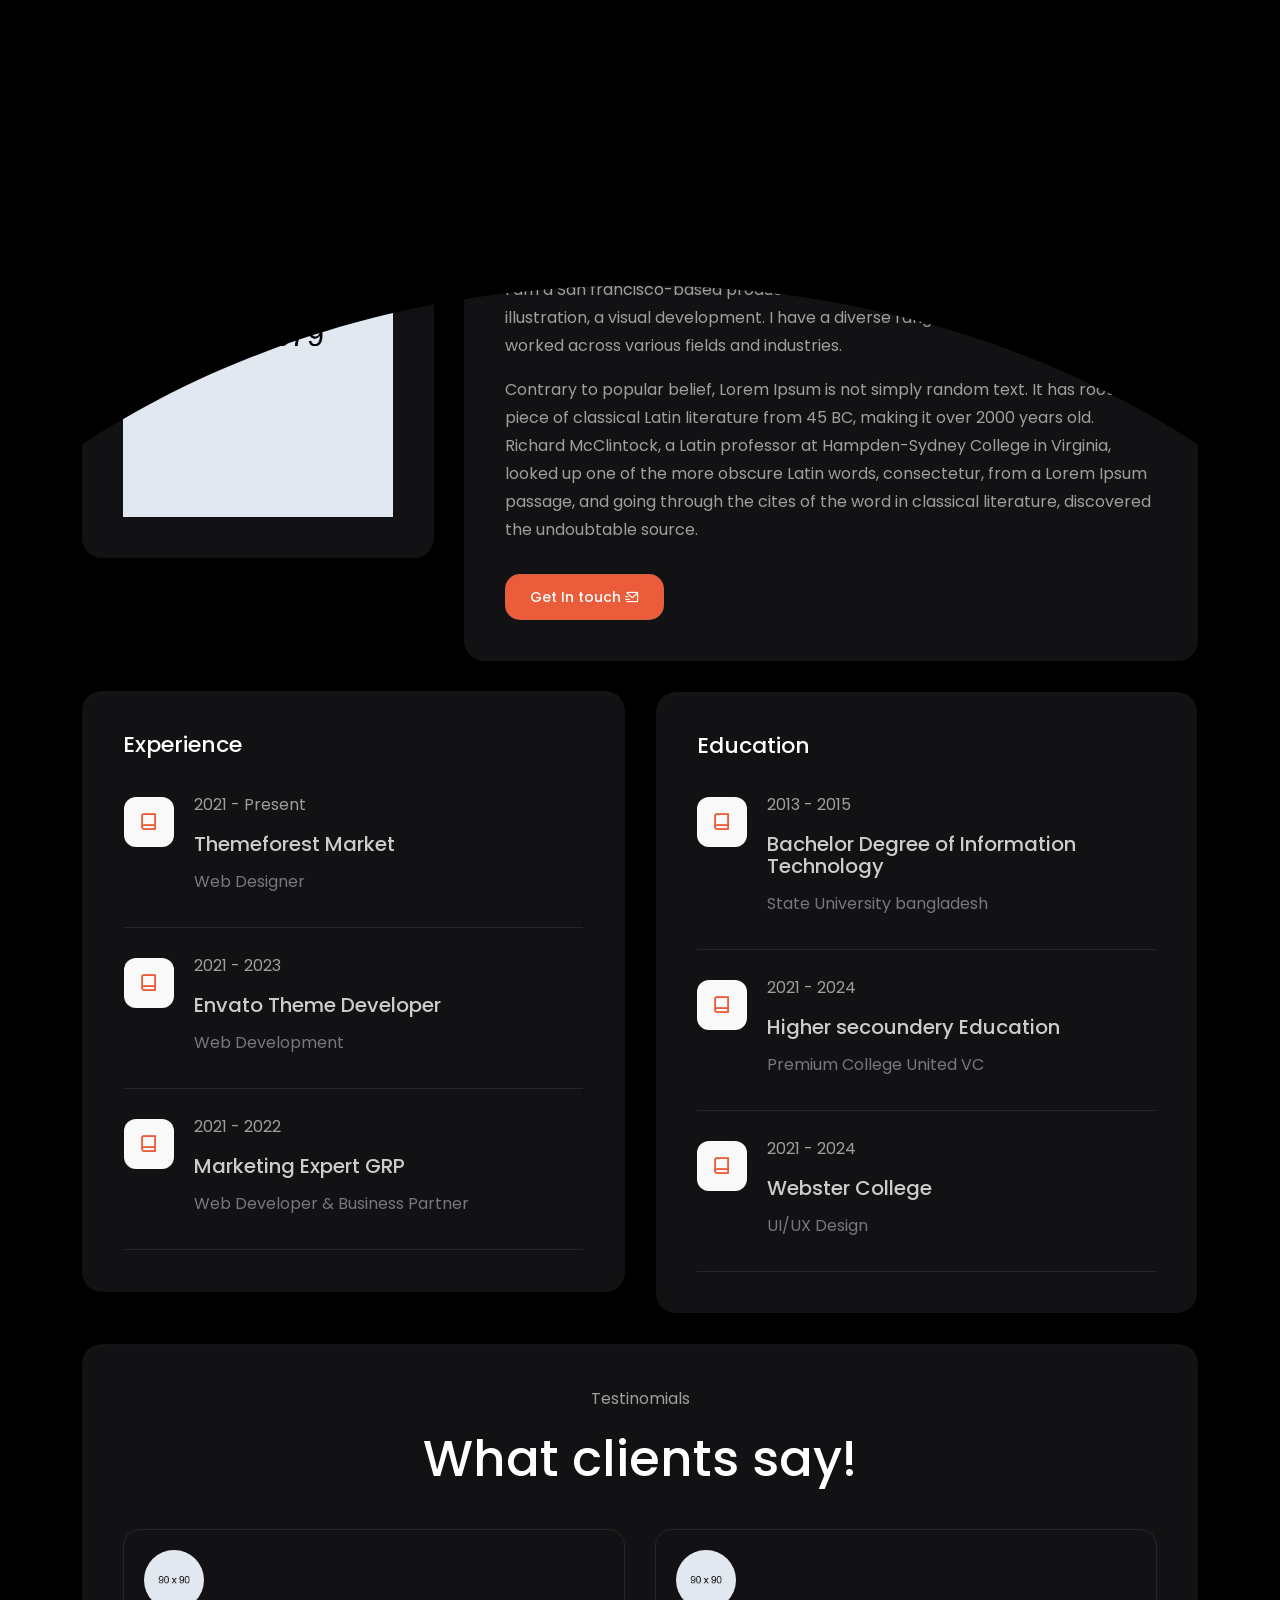
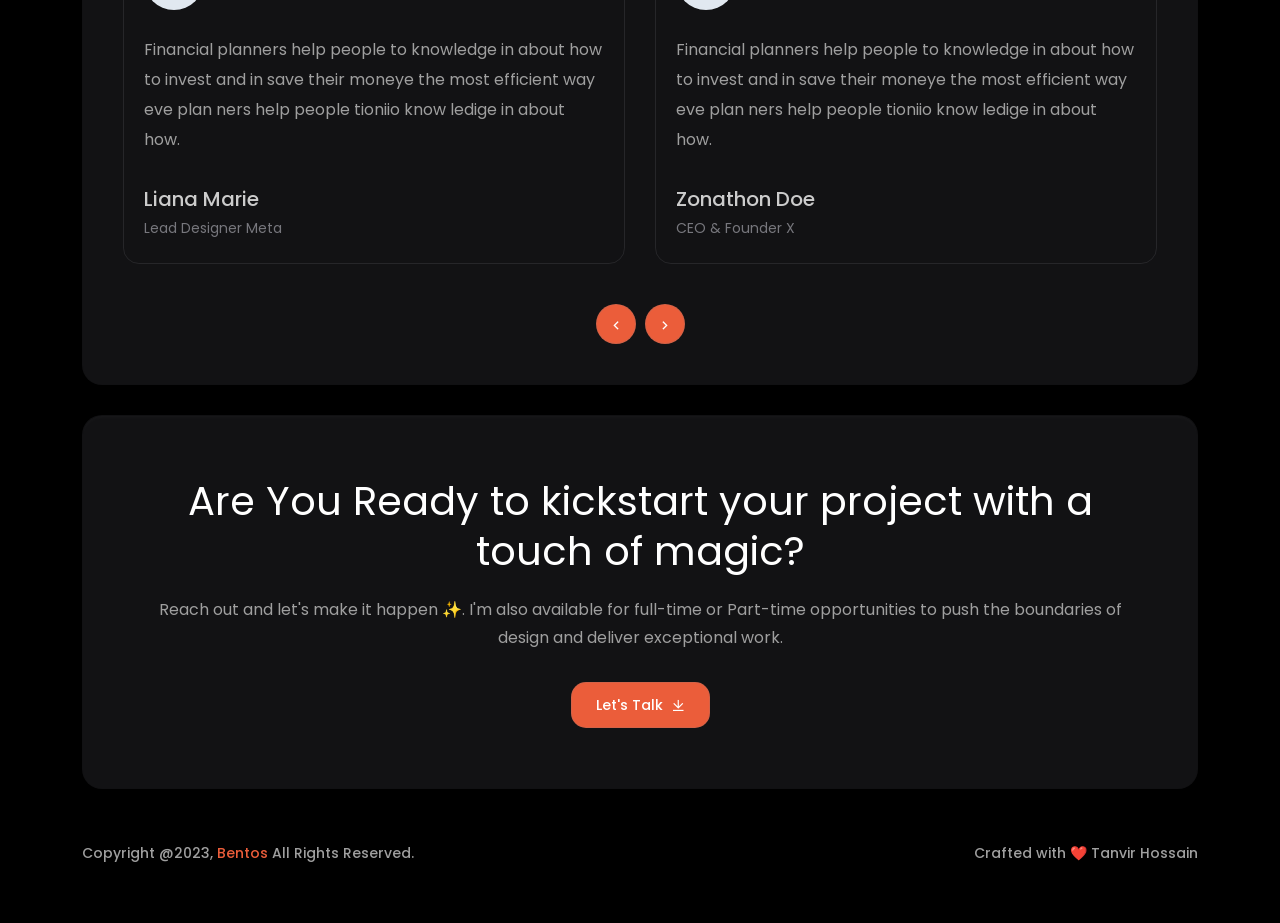
==== about.html @ c38b82a5 "update" ====
<!DOCTYPE html>
<html lang="en">

<head>
    <!-- META -->
    <meta charset="utf-8">
    <meta http-equiv="X-UA-Compatible" content="IE=edge">
    <meta name="viewport" content="width=device-width, initial-scale=1">
    <meta name="description" content="Bentos - Creative Portfolio Showcase Template">
    <meta name="keywords" content="personal, portfolio new, html, one page, bootstrap, new html template, design, creative, onepage, clean, modern">
    <meta name="author" content="Tanvir Hossain">
    <!-- PAGE TITLE -->
    <title>From Insight to Interface  Lokesh’s Portfolio</title>
    <!-- FAV ICON -->
    <link rel="apple-touch-icon" href="assets/images/favicon.png">
    <link rel="shortcut icon" type="image/png" href="assets/images/favicon.png">
    <!-- ALL GOOGLE FONTS -->
    <link rel="preconnect" href="https://fonts.googleapis.com">
    <link rel="preconnect" href="https://fonts.gstatic.com" crossorigin>
    <link href="https://fonts.googleapis.com/css2?family=Poppins:ital,wght@0,100;0,200;0,300;0,400;0,500;0,600;0,700;0,800;0,900;1,100;1,200;1,300;1,400;1,500;1,600;1,700;1,800;1,900&display=swap" rel="stylesheet">
    <!-- BOOTSTRAP CSS -->
    <link rel="stylesheet" href="assets/css/bootstrap.min.css" />
    <!-- FONT AWESOME CSS -->
    <link rel="stylesheet" href="assets/fonts/remixicon.css" />
    <!-- MAGNIFIC CSS -->
    <link rel="stylesheet" href="assets/css/magnific-popup.css">
    <!-- NICE SELECT CSS -->
    <link rel="stylesheet" href="assets/css/nice-select.min.css" />
    <!-- ANIMATE CSS -->
    <link rel="stylesheet" href="assets/css/animate.min.css" />
    <!-- SLICK CSS -->
    <link rel="stylesheet" href="assets/css/slick.min.css" />
    <!-- SPACING CSS -->
    <link rel="stylesheet" href="assets/css/spacing.css" />
    <!-- MAIN STYLE CSS -->
    <link rel="stylesheet" href="assets/css/style.css" />
    <!-- RESPONSIVE CSS -->
    <link rel="stylesheet" href="assets/css/responsive.css">
    <!-- HTML5 shim and Respond.js IE8 support of HTML5 elements and media queries -->
    <!-- WARNING: Respond.js doesn't work if you view the page via file:// -->
    <!--[if lt IE 9]>
      <script src="https://oss.maxcdn.com/html5shiv/3.7.2/html5shiv.min.js"></script>
      <script src="https://oss.maxcdn.com/respond/1.4.2/respond.min.js"></script>
    <![endif]-->
</head>

<body>
    <!-- START PRELOADER AREA-->
    <div class="preloader">
        <svg viewbox="0 0 1000 1000" preserveaspectratio="none">
            <path id="preloaderSvg" d="M0,1005S175,995,500,995s500,5,500,5V0H0Z"></path>
        </svg>
        <div class="preloader-heading">
            <div class="load-text">
                <span>L</span>
                <span>o</span>
                <span>a</span>
                <span>d</span>
                <span>i</span>
                <span>n</span>
                <span>g</span>
            </div>
        </div>
    </div>
    <!-- END PRELOADER AREA -->
    <!-- START MENU DESIGN AREA -->
    <header class="main-header">
        <div class="header-upper">
            <div class="container">
                <div class="header-inner d-flex align-items-center">
                    <!-- START LOGO DESIGN AREA -->
                    <div class="logo-outer">
                        <div class="logo">
                            <a href="index.html"><img src="assets/images/logo.png" alt="Logo" title="Logo" /></a>
                        </div>
                    </div>
                    <!-- / END LOGO DESIGN AREA -->
                    <!-- START NAV DESIGN AREA -->
                    <div class="nav-outer clearfix mx-auto">
                        <!-- Main Menu -->
                        <nav class="main-menu navbar-expand-lg">
                            <div class="navbar-header">
                                <div class="mobile-logo">
                                    <a href="index.html">
                                        <img src="assets/images/logo.png" alt="Logo" title="Logo" />
                                    </a>
                                </div>
                                <!-- Toggle Button -->
                                <button type="button" class="navbar-toggle" data-bs-toggle="collapse" data-bs-target=".navbar-collapse">
                                    <span class="icon-bar"></span>
                                    <span class="icon-bar"></span>
                                    <span class="icon-bar"></span>
                                </button>
                            </div>
                            <div class="navbar-collapse collapse">
                                <ul class="navigation onepage clearfix">
                                    <li><a class="nav-link-click" href="index.html">Home</a></li>
                                    <li><a class="nav-link-click" href="about.html">about</a></li>
                                    <li><a class="nav-link-click" href="service.html">services</a></li>
                                    <li><a class="nav-link-click" href="works.html">works</a></li>
                                    <li><a class="nav-link-click" href="contact.html">Contact</a></li>
                                </ul>
                            </div>
                        </nav>
                        <!-- / END NAV DESIGN AREA -->
                    </div>
                    <div class="menu-btns">
                        <a href="contact.html" class="theme-btn">Hire Me<i class="ri-shake-hands-line"></i></a>
                    </div>
                </div>
            </div>
        </div>
    </header>
    <!-- / END MENU DESIGN AREA -->
    <!-- START ABOUT DESIGN AREA -->
    <section id="about" class="about-single-area innerpage-single-area">
        <div class="container">
            <div class="row">
                <!-- START ABOUT IMAGE DESIGN AREA -->
                <div class="col-lg-4">
                    <div class="about-image-part wow fadeInUp delay-0-3s">
                        <img src="assets/images/about/profile.png" alt="About Me" />
                    </div>
                </div>
                <!-- / END ABOUT IMAGE DESIGN AREA -->
                <!-- START ABOUT TEXT DESIGN AREA -->
                <div class="col-lg-8">
                    <div class="about-content-part wow fadeInUp delay-0-2s">
                        <h2>
                            I’m Bentos Walker, a product designer.
                        </h2>
                        <p>I am a San francisco-based product designer with a focus on web design, illustration, a visual development. I have a diverse range of experience having worked across various fields and industries.</p>
                        <p>Contrary to popular belief, Lorem Ipsum is not simply random text. It has roots in a piece of classical Latin literature from 45 BC, making it over 2000 years old. Richard McClintock, a Latin professor at Hampden-Sydney College in Virginia, looked up one of the more obscure Latin words, consectetur, from a Lorem Ipsum passage, and going through the cites of the word in classical literature, discovered the undoubtable source.</p>
                        <div class="hero-btns">
                            <a href="contact.html" class="theme-btn">Get In touch<i class="ri-mail-send-line"></i></a>
                        </div>
                    </div>
                </div>
                <!-- / END ABOUT TEXT DESIGN AREA -->
            </div>
        </div>
    </section>
    <!-- / END ABOUT DESIGN AREA -->
    <!-- START RESUME EXPERIENCE DESIGN AREA -->
    <section id="resume" class="resume-area">
        <div class="container">
            <div class="resume-items">
                <div class="row">
                    <!-- START EXPERIENCE RESUME DESIGN AREA -->
                    <div class="col-xl-6 col-md-6">
                        <div class="single-resume">
                            <h2>Experience</h2>
                            <div class="experience-list">
                                <!-- START SINGLE RESUME DESIGN AREA -->
                                <div class="resume-item wow fadeInUp delay-0-3s">
                                    <div class="icon">
                                        <i class="ri-book-line"></i>
                                    </div>
                                    <div class="content">
                                        <span class="years">2021 - Present</span>
                                        <h4>Themeforest Market</h4>
                                        <span class="company"> Web Designer </span>
                                    </div>
                                </div>
                                <!-- / END SINGLE RESUME DESIGN AREA -->
                                <!-- START SINGLE RESUME DESIGN AREA -->
                                <div class="resume-item wow fadeInUp delay-0-3s">
                                    <div class="icon">
                                        <i class="ri-book-line"></i>
                                    </div>
                                    <div class="content">
                                        <span class="years">2021 - 2023</span>
                                        <h4>Envato Theme Developer</h4>
                                        <span class="company">Web Development</span>
                                    </div>
                                </div>
                                <!-- / END SINGLE RESUME DESIGN AREA -->
                                <!-- START SINGLE RESUME DESIGN AREA -->
                                <div class="resume-item wow fadeInUp delay-0-3s">
                                    <div class="icon">
                                        <i class="ri-book-line"></i>
                                    </div>
                                    <div class="content">
                                        <span class="years">2021 - 2022</span>
                                        <h4> Marketing Expert GRP</h4>
                                        <span class="company">Web Developer & Business Partner</span>
                                    </div>
                                </div>
                                <!-- / END SINGLE RESUME DESIGN AREA -->
                            </div>
                        </div>
                    </div>
                    <!-- // END EXPERIENCE RESUME DESIGN AREA -->
                    <!-- START EDUCATION RESUME DESIGN AREA -->
                    <div class="col-xl-6 col-md-6">
                        <div class="experience-list">
                            <div class="single-resume">
                                <h2>Education</h2>
                                <!-- START SINGLE RESUME DESIGN AREA -->
                                <div class="resume-item wow fadeInUp delay-0-3s">
                                    <div class="icon">
                                        <i class="ri-book-line"></i>
                                    </div>
                                    <div class="content">
                                        <span class="years">2013 - 2015</span>
                                        <h4>Bachelor Degree of Information Technology</h4>
                                        <span class="company">State University bangladesh
                                        </span>
                                    </div>
                                </div>
                                <!-- / END SINGLE RESUME DESIGN AREA -->
                                <!-- START SINGLE RESUME DESIGN AREA -->
                                <div class="resume-item wow fadeInUp delay-0-3s">
                                    <div class="icon">
                                        <i class="ri-book-line"></i>
                                    </div>
                                    <div class="content">
                                        <span class="years">2021 - 2024</span>
                                        <h4>Higher secoundery Education </h4>
                                        <span class="company">Premium College United VC</span>
                                    </div>
                                </div>
                                <!-- / END SINGLE RESUME DESIGN AREA -->
                                <!-- START SINGLE RESUME DESIGN AREA -->
                                <div class="resume-item wow fadeInUp delay-0-3s">
                                    <div class="icon">
                                        <i class="ri-book-line"></i>
                                    </div>
                                    <div class="content">
                                        <span class="years">2021 - 2024</span>
                                        <h4>Webster College</h4>
                                        <span class="company"> UI/UX Design </span>
                                    </div>
                                </div>
                                <!-- / END SINGLE RESUME DESIGN AREA -->
                            </div>
                        </div>
                    </div>
                    <!-- // END EDUCATION RESUME DESIGN AREA -->
                </div>
            </div>
        </div>
    </section>
    <!-- / END RESUME EXPERIENCE DESIGN AREA -->
    <!-- START TESTIMONIALS DESIGN AREA -->
    <section class="testimonials-area">
        <div class="container">
            <div class="container-inner">
                <div class="row">
                    <div class="col-xl-12 col-lg-12">
                        <div class="section-title text-center wow fadeInUp delay-0-2s">
                            <p>Testinomials</p>
                            <h2>What clients say!</h2>
                        </div>
                    </div>
                </div>
                <div class="row">
                    <div class="col-lg-12">
                        <div class="testimonials-wrap">
                            <!-- START SINGLE TESTIMONIALS DESIGN AREA -->
                            <div class="testimonial-item wow fadeInUp delay-0-3s">
                                <div class="author">
                                    <img src="assets/images/testimonials/author1.jpg" alt="Author" />
                                </div>
                                <div class="text">
                                    Financial planners help people to knowledge in about how to
                                    invest and in save their moneye the most efficient way eve plan
                                    ners help people tioniio know ledige in about how.
                                </div>
                                <div class="testi-des">
                                    <h5>Zonathon Doe</h5>
                                    <span>CEO & Founder X</span>
                                </div>
                            </div>
                            <!-- / END SINGLE TESTIMONIALS DESIGN AREA -->
                            <!-- START SINGLE TESTIMONIALS DESIGN AREA -->
                            <div class="testimonial-item wow fadeInUp delay-0-4s">
                                <div class="author">
                                    <img src="assets/images/testimonials/author2.jpg" alt="Author" />
                                </div>
                                <div class="text">
                                    Financial planners help people to knowledge in about how to
                                    invest and in save their moneye the most efficient way eve plan
                                    ners help people tioniio know ledige in about how.
                                </div>
                                <div class="testi-des">
                                    <h5>Liana Marie</h5>
                                    <span>Lead Designer Meta</span>
                                </div>
                            </div>
                            <!-- / END SINGLE TESTIMONIALS DESIGN AREA -->
                            <!-- START SINGLE TESTIMONIALS DESIGN AREA -->
                            <div class="testimonial-item wow fadeInUp delay-0-2s">
                                <div class="author">
                                    <img src="assets/images/testimonials/author1.jpg" alt="Author" />
                                </div>
                                <div class="text">
                                    Financial planners help people to knowledge in about how to
                                    invest and in save their moneye the most efficient way eve plan
                                    ners help people tioniio know ledige in about how.
                                </div>
                                <div class="testi-des">
                                    <h5>Zonathon Doe</h5>
                                    <span>CEO & Founder X</span>
                                </div>
                            </div>
                            <!-- / END SINGLE TESTIMONIALS DESIGN AREA -->
                            <!-- START SINGLE TESTIMONIALS DESIGN AREA -->
                            <div class="testimonial-item wow fadeInUp delay-0-4s">
                                <div class="author">
                                    <img src="assets/images/testimonials/author2.jpg" alt="Author" />
                                </div>
                                <div class="text">
                                    Financial planners help people to knowledge in about how to
                                    invest and in save their moneye the most efficient way eve plan
                                    ners help people tioniio know ledige in about how.
                                </div>
                                <div class="testi-des">
                                    <h5>Liana Marie</h5>
                                    <span>Lead Designer Meta</span>
                                </div>
                            </div>
                            <!-- / END SINGLE TESTIMONIALS DESIGN AREA -->
                        </div>
                        <div class="slider-arrows wow fadeInUp delay-0-6s text-center pt-40">
                            <button class="testimonial-prev">
                                <i class="ri-arrow-left-s-line"></i>
                            </button>
                            <button class="testimonial-next">
                                <i class="ri-arrow-right-s-line"></i>
                            </button>
                        </div>
                    </div>
                </div>
            </div>
        </div>
    </section>
    <!-- / END TESTIMONIALS DESIGN AREA -->
    <!-- START CALL TO ACTION DESIGN AREA -->
    <section  class="call-to-action-area">
        <div class="container">
            <div class="row">
                <!-- START ABOUT TEXT DESIGN AREA -->
                <div class="col-lg-12">
                    <div class="about-content-part call-to-action-part wow fadeInUp delay-0-2s text-center">
                        <h2>Are You Ready to kickstart your project with a touch of magic?</h2>
                        <p>Reach out and let's make it happen ✨. I'm also available for full-time or Part-time opportunities to push the boundaries of design and deliver exceptional work.</p>
                        <div class="hero-btns">
                            <a href="contact.html" class="theme-btn">Let's Talk <i class="ri-download-line"></i></a>
                        </div>
                    </div>
                </div>
                <!-- / END ABOUT TEXT DESIGN AREA -->
            </div>
        </div>
    </section>
    <!--  // END CALL TO ACTION DESIGN AREA -->
    <!-- START FOOTER DESIGN AREA -->
    <footer class="main-footer">
        <div class="footer-bottom pt-50 pb-40">
            <div class="container">
                <div class="row">
                    <div class="col-lg-6">
                        <div class="copyright-text">
                            <p>
                                Copyright @2023, <a href="index.html">Bentos</a> All
                                Rights Reserved.
                            </p>
                        </div>
                    </div>
                    <div class="col-lg-6">
                        <div class="copyright-text extra-copyright">
                            <p>
                                Crafted with ❤️ Tanvir Hossain
                            </p>
                        </div>
                    </div>
                </div>
            </div>
        </div>
    </footer>
    <!-- / END FOOTER DESIGN AREA -->
    <!-- START SCROOL UP DESIGN AREA -->
    <div class="progress-wrap cursor-pointer">
        <i class="ri-arrow-up-double-line"></i>
        <svg class="progress-circle svg-content" width="100%" height="100%" viewBox="-1 -1 102 102">
            <path d="M50,1 a49,49 0 0,1 0,98 a49,49 0 0,1 0,-98" />
        </svg>
    </div>
    <!-- / END SCROOL UP DESIGN AREA -->
    <!-- JQUERY JS -->
    <script src="assets/js/jquery-3.6.0.min.js"></script>
    <!-- BOOTSTRAP JS-->
    <script src="assets/js/bootstrap.min.js"></script>
    <!-- APPEAR JS -->
    <script src="assets/js/appear.min.js"></script>
    <!-- GSAP JS -->
    <script src="assets/js/gsap.min.js"></script>
    <!-- MAGNIFICANT JS -->
    <script src="assets/js/jquery.magnific-popup.min.js"></script>
    <!-- SLICK JS-->
    <script src="assets/js/slick.min.js"></script>
    <!-- NICE SELECT JS-->
    <script src="assets/js/jquery.nice-select.min.js"></script>
    <!-- IMAGE LOADER JS-->
    <script src="assets/js/imagesloaded.pkgd.min.js"></script>
    <!-- ISOTOPE JS-->
    <script src="assets/js/isotope.pkgd.min.js"></script>
    <!--  WOW ANIMATION JS-->
    <script src="assets/js/wow.min.js"></script>
    <!-- SCRIPT JS-->
    <script src="assets/js/script.js"></script>
</body>

</html>
---- assets/css/spacing.css ----
/*
* ----------------------------------------------------------------------------------------
Author       : Hridoy
Template Name: Liam - Creative Portfolio Showcase Template
Version      : 1.0                                          
* ----------------------------------------------------------------------------------------
*/
/*
* ----------------------------------------------------------------------------------------
*PADDING MARGIN
* ----------------------------------------------------------------------------------------
*/
.p-5 {
    padding: 5px !important;
}

.p-10 {
    padding: 10px;
}

.p-15 {
    padding: 15px;
}

.p-20 {
    padding: 20px;
}

.p-25 {
    padding: 25px;
}

.p-30 {
    padding: 30px;
}

.p-35 {
    padding: 35px;
}

.p-40 {
    padding: 40px;
}

.p-45 {
    padding: 45px;
}

.p-50 {
    padding: 50px;
}

.p-55 {
    padding: 55px;
}

.p-60 {
    padding: 60px;
}

.p-65 {
    padding: 65px;
}

.p-70 {
    padding: 70px;
}

.p-75 {
    padding: 75px;
}

.p-80 {
    padding: 80px;
}

.p-85 {
    padding: 85px;
}

.p-90 {
    padding: 90px;
}

.p-95 {
    padding: 95px;
}

.p-100 {
    padding: 100px;
}

.p-105 {
    padding: 105px;
}

.p-110 {
    padding: 110px;
}

.p-115 {
    padding: 115px;
}

.p-120 {
    padding: 120px;
}

.p-125 {
    padding: 125px;
}

.p-130 {
    padding: 130px;
}

.p-135 {
    padding: 135px;
}

.p-140 {
    padding: 140px;
}

.p-145 {
    padding: 145px;
}

.p-150 {
    padding: 150px;
}

.p-155 {
    padding: 155px;
}

.p-160 {
    padding: 160px;
}

.p-165 {
    padding: 165px;
}

.p-170 {
    padding: 170px;
}

.p-175 {
    padding: 175px;
}

.p-180 {
    padding: 180px;
}

.p-185 {
    padding: 185px;
}

.p-190 {
    padding: 190px;
}

.p-195 {
    padding: 195px;
}

.p-200 {
    padding: 200px;
}

.p-205 {
    padding: 205px;
}

.p-210 {
    padding: 210px;
}

.p-215 {
    padding: 215px;
}

.p-220 {
    padding: 220px;
}

.p-225 {
    padding: 225px;
}

.p-230 {
    padding: 230px;
}

.p-235 {
    padding: 235px;
}

.p-240 {
    padding: 240px;
}

.p-245 {
    padding: 245px;
}

.p-250 {
    padding: 250px;
}

/* Padding Top */
.pt-5,
.py-5 {
    padding-top: 5px !important;
}

.pt-10,
.py-10 {
    padding-top: 10px;
}

.pt-15,
.py-15 {
    padding-top: 15px;
}

.pt-20,
.py-20 {
    padding-top: 20px;
}

.pt-25,
.py-25 {
    padding-top: 25px;
}

.pt-30,
.py-30 {
    padding-top: 30px;
}

.pt-35,
.py-35 {
    padding-top: 35px;
}

.pt-40,
.py-40 {
    padding-top: 40px;
}

.pt-45,
.py-45 {
    padding-top: 45px;
}

.pt-50,
.py-50 {
    padding-top: 50px;
}

.pt-55,
.py-55 {
    padding-top: 55px;
}

.pt-60,
.py-60 {
    padding-top: 60px;
}

.pt-65,
.py-65 {
    padding-top: 65px;
}

.pt-70,
.py-70 {
    padding-top: 70px;
}

.pt-75,
.py-75 {
    padding-top: 75px;
}

.pt-80,
.py-80 {
    padding-top: 80px;
}

.pt-85,
.py-85 {
    padding-top: 85px;
}

.pt-90,
.py-90 {
    padding-top: 90px;
}

.pt-95,
.py-95 {
    padding-top: 95px;
}

.pt-100,
.py-100 {
    padding-top: 100px;
}

.pt-105,
.py-105 {
    padding-top: 105px;
}

.pt-110,
.py-110 {
    padding-top: 110px;
}

.pt-115,
.py-115 {
    padding-top: 115px;
}

.pt-120,
.py-120 {
    padding-top: 120px;
}

.pt-125,
.py-125 {
    padding-top: 125px;
}

.pt-130,
.py-130 {
    padding-top: 130px;
}

.pt-135,
.py-135 {
    padding-top: 135px;
}

.pt-140,
.py-140 {
    padding-top: 140px;
}

.pt-145,
.py-145 {
    padding-top: 145px;
}

.pt-150,
.py-150 {
    padding-top: 150px;
}

.pt-155,
.py-155 {
    padding-top: 155px;
}

.pt-160,
.py-160 {
    padding-top: 160px;
}

.pt-165,
.py-165 {
    padding-top: 165px;
}

.pt-170,
.py-170 {
    padding-top: 170px;
}

.pt-175,
.py-175 {
    padding-top: 175px;
}

.pt-180,
.py-180 {
    padding-top: 180px;
}

.pt-185,
.py-185 {
    padding-top: 185px;
}

.pt-190,
.py-190 {
    padding-top: 190px;
}

.pt-195,
.py-195 {
    padding-top: 195px;
}

.pt-200,
.py-200 {
    padding-top: 200px;
}

.pt-205,
.py-205 {
    padding-top: 205px;
}

.pt-210,
.py-210 {
    padding-top: 210px;
}

.pt-215,
.py-215 {
    padding-top: 215px;
}

.pt-220,
.py-220 {
    padding-top: 220px;
}

.pt-225,
.py-225 {
    padding-top: 225px;
}

.pt-230,
.py-230 {
    padding-top: 230px;
}

.pt-235,
.py-235 {
    padding-top: 235px;
}

.pt-240,
.py-240 {
    padding-top: 240px;
}

.pt-245,
.py-245 {
    padding-top: 245px;
}

.pt-250,
.py-250 {
    padding-top: 250px;
}

/* Padding Bottom */
.pb-5,
.py-5 {
    padding-bottom: 5px !important;
}

.pb-10,
.py-10 {
    padding-bottom: 10px;
}

.pb-15,
.py-15 {
    padding-bottom: 15px;
}

.pb-20,
.py-20 {
    padding-bottom: 20px;
}

.pb-25,
.py-25 {
    padding-bottom: 25px;
}

.pb-30,
.py-30 {
    padding-bottom: 30px;
}

.pb-35,
.py-35 {
    padding-bottom: 35px;
}

.pb-40,
.py-40 {
    padding-bottom: 40px;
}

.pb-45,
.py-45 {
    padding-bottom: 45px;
}

.pb-50,
.py-50 {
    padding-bottom: 50px;
}

.pb-55,
.py-55 {
    padding-bottom: 55px;
}

.pb-60,
.py-60 {
    padding-bottom: 60px;
}

.pb-65,
.py-65 {
    padding-bottom: 65px;
}

.pb-70,
.py-70 {
    padding-bottom: 70px;
}

.pb-75,
.py-75 {
    padding-bottom: 75px;
}

.pb-80,
.py-80 {
    padding-bottom: 80px;
}

.pb-85,
.py-85 {
    padding-bottom: 85px;
}

.pb-90,
.py-90 {
    padding-bottom: 90px;
}

.pb-95,
.py-95 {
    padding-bottom: 95px;
}

.pb-100,
.py-100 {
    padding-bottom: 100px;
}

.pb-105,
.py-105 {
    padding-bottom: 105px;
}

.pb-110,
.py-110 {
    padding-bottom: 110px;
}

.pb-115,
.py-115 {
    padding-bottom: 115px;
}

.pb-120,
.py-120 {
    padding-bottom: 120px;
}

.pb-125,
.py-125 {
    padding-bottom: 125px;
}

.pb-130,
.py-130 {
    padding-bottom: 130px;
}

.pb-135,
.py-135 {
    padding-bottom: 135px;
}

.pb-140,
.py-140 {
    padding-bottom: 140px;
}

.pb-145,
.py-145 {
    padding-bottom: 145px;
}

.pb-150,
.py-150 {
    padding-bottom: 150px;
}

.pb-155,
.py-155 {
    padding-bottom: 155px;
}

.pb-160,
.py-160 {
    padding-bottom: 160px;
}

.pb-165,
.py-165 {
    padding-bottom: 165px;
}

.pb-170,
.py-170 {
    padding-bottom: 170px;
}

.pb-175,
.py-175 {
    padding-bottom: 175px;
}

.pb-180,
.py-180 {
    padding-bottom: 180px;
}

.pb-185,
.py-185 {
    padding-bottom: 185px;
}

.pb-190,
.py-190 {
    padding-bottom: 190px;
}

.pb-195,
.py-195 {
    padding-bottom: 195px;
}

.pb-200,
.py-200 {
    padding-bottom: 200px;
}

.pb-205,
.py-205 {
    padding-bottom: 205px;
}

.pb-210,
.py-210 {
    padding-bottom: 210px;
}

.pb-215,
.py-215 {
    padding-bottom: 215px;
}

.pb-220,
.py-220 {
    padding-bottom: 220px;
}

.pb-225,
.py-225 {
    padding-bottom: 225px;
}

.pb-230,
.py-230 {
    padding-bottom: 230px;
}

.pb-235,
.py-235 {
    padding-bottom: 235px;
}

.pb-240,
.py-240 {
    padding-bottom: 240px;
}

.pb-245,
.py-245 {
    padding-bottom: 245px;
}

.pb-250,
.py-250 {
    padding-bottom: 250px;
}

/* Margin Around */
.m-5 {
    margin: 5px !important;
}

.m-10 {
    margin: 10px;
}

.m-15 {
    margin: 15px;
}

.m-20 {
    margin: 20px;
}

.m-25 {
    margin: 25px;
}

.m-30 {
    margin: 30px;
}

.m-35 {
    margin: 35px;
}

.m-40 {
    margin: 40px;
}

.m-45 {
    margin: 45px;
}

.m-50 {
    margin: 50px;
}

.m-55 {
    margin: 55px;
}

.m-60 {
    margin: 60px;
}

.m-65 {
    margin: 65px;
}

.m-70 {
    margin: 70px;
}

.m-75 {
    margin: 75px;
}

.m-80 {
    margin: 80px;
}

.m-85 {
    margin: 85px;
}

.m-90 {
    margin: 90px;
}

.m-95 {
    margin: 95px;
}

.m-100 {
    margin: 100px;
}

.m-105 {
    margin: 105px;
}

.m-110 {
    margin: 110px;
}

.m-115 {
    margin: 115px;
}

.m-120 {
    margin: 120px;
}

.m-125 {
    margin: 125px;
}

.m-130 {
    margin: 130px;
}

.m-135 {
    margin: 135px;
}

.m-140 {
    margin: 140px;
}

.m-145 {
    margin: 145px;
}

.m-150 {
    margin: 150px;
}

.m-155 {
    margin: 155px;
}

.m-160 {
    margin: 160px;
}

.m-165 {
    margin: 165px;
}

.m-170 {
    margin: 170px;
}

.m-175 {
    margin: 175px;
}

.m-180 {
    margin: 180px;
}

.m-185 {
    margin: 185px;
}

.m-190 {
    margin: 190px;
}

.m-195 {
    margin: 195px;
}

.m-200 {
    margin: 200px;
}

.m-205 {
    margin: 205px;
}

.m-210 {
    margin: 210px;
}

.m-215 {
    margin: 215px;
}

.m-220 {
    margin: 220px;
}

.m-225 {
    margin: 225px;
}

.m-230 {
    margin: 230px;
}

.m-235 {
    margin: 235px;
}

.m-240 {
    margin: 240px;
}

.m-245 {
    margin: 245px;
}

.m-250 {
    margin: 250px;
}

/* Margin Top */
.mt-5,
.my-5 {
    margin-top: 5px !important;
}

.mt-10,
.my-10 {
    margin-top: 10px;
}

.mt-15,
.my-15 {
    margin-top: 15px;
}

.mt-20,
.my-20 {
    margin-top: 20px;
}

.mt-25,
.my-25 {
    margin-top: 25px;
}

.mt-30,
.my-30 {
    margin-top: 30px;
}

.mt-35,
.my-35 {
    margin-top: 35px;
}

.mt-40,
.my-40 {
    margin-top: 40px;
}

.mt-45,
.my-45 {
    margin-top: 45px;
}

.mt-50,
.my-50 {
    margin-top: 50px;
}

.mt-55,
.my-55 {
    margin-top: 55px;
}

.mt-60,
.my-60 {
    margin-top: 60px;
}

.mt-65,
.my-65 {
    margin-top: 65px;
}

.mt-70,
.my-70 {
    margin-top: 70px;
}

.mt-75,
.my-75 {
    margin-top: 75px;
}

.mt-80,
.my-80 {
    margin-top: 80px;
}

.mt-85,
.my-85 {
    margin-top: 85px;
}

.mt-90,
.my-90 {
    margin-top: 90px;
}

.mt-95,
.my-95 {
    margin-top: 95px;
}

.mt-100,
.my-100 {
    margin-top: 100px;
}

.mt-105,
.my-105 {
    margin-top: 105px;
}

.mt-110,
.my-110 {
    margin-top: 110px;
}

.mt-115,
.my-115 {
    margin-top: 115px;
}

.mt-120,
.my-120 {
    margin-top: 120px;
}

.mt-125,
.my-125 {
    margin-top: 125px;
}

.mt-130,
.my-130 {
    margin-top: 130px;
}

.mt-135,
.my-135 {
    margin-top: 135px;
}

.mt-140,
.my-140 {
    margin-top: 140px;
}

.mt-145,
.my-145 {
    margin-top: 145px;
}

.mt-150,
.my-150 {
    margin-top: 150px;
}

.mt-155,
.my-155 {
    margin-top: 155px;
}

.mt-160,
.my-160 {
    margin-top: 160px;
}

.mt-165,
.my-165 {
    margin-top: 165px;
}

.mt-170,
.my-170 {
    margin-top: 170px;
}

.mt-175,
.my-175 {
    margin-top: 175px;
}

.mt-180,
.my-180 {
    margin-top: 180px;
}

.mt-185,
.my-185 {
    margin-top: 185px;
}

.mt-190,
.my-190 {
    margin-top: 190px;
}

.mt-195,
.my-195 {
    margin-top: 195px;
}

.mt-200,
.my-200 {
    margin-top: 200px;
}

.mt-205,
.my-205 {
    margin-top: 205px;
}

.mt-210,
.my-210 {
    margin-top: 210px;
}

.mt-215,
.my-215 {
    margin-top: 215px;
}

.mt-220,
.my-220 {
    margin-top: 220px;
}

.mt-225,
.my-225 {
    margin-top: 225px;
}

.mt-230,
.my-230 {
    margin-top: 230px;
}

.mt-235,
.my-235 {
    margin-top: 235px;
}

.mt-240,
.my-240 {
    margin-top: 240px;
}

.mt-245,
.my-245 {
    margin-top: 245px;
}

.mt-250,
.my-250 {
    margin-top: 250px;
}

/* Margin Bottom */
.mb-5,
.my-5 {
    margin-bottom: 5px !important;
}

.mb-10,
.my-10 {
    margin-bottom: 10px;
}

.mb-15,
.my-15 {
    margin-bottom: 15px;
}

.mb-20,
.my-20 {
    margin-bottom: 20px;
}

.mb-25,
.my-25 {
    margin-bottom: 25px;
}

.mb-30,
.my-30 {
    margin-bottom: 30px;
}

.mb-35,
.my-35 {
    margin-bottom: 35px;
}

.mb-40,
.my-40 {
    margin-bottom: 40px;
}

.mb-45,
.my-45 {
    margin-bottom: 45px;
}

.mb-50,
.my-50 {
    margin-bottom: 50px;
}

.mb-55,
.my-55 {
    margin-bottom: 55px;
}

.mb-60,
.my-60 {
    margin-bottom: 60px;
}

.mb-65,
.my-65 {
    margin-bottom: 65px;
}

.mb-70,
.my-70 {
    margin-bottom: 70px;
}

.mb-75,
.my-75 {
    margin-bottom: 75px;
}

.mb-80,
.my-80 {
    margin-bottom: 80px;
}

.mb-85,
.my-85 {
    margin-bottom: 85px;
}

.mb-90,
.my-90 {
    margin-bottom: 90px;
}

.mb-95,
.my-95 {
    margin-bottom: 95px;
}

.mb-100,
.my-100 {
    margin-bottom: 100px;
}

.mb-105,
.my-105 {
    margin-bottom: 105px;
}

.mb-110,
.my-110 {
    margin-bottom: 110px;
}

.mb-115,
.my-115 {
    margin-bottom: 115px;
}

.mb-120,
.my-120 {
    margin-bottom: 120px;
}

.mb-125,
.my-125 {
    margin-bottom: 125px;
}

.mb-130,
.my-130 {
    margin-bottom: 130px;
}

.mb-135,
.my-135 {
    margin-bottom: 135px;
}

.mb-140,
.my-140 {
    margin-bottom: 140px;
}

.mb-145,
.my-145 {
    margin-bottom: 145px;
}

.mb-150,
.my-150 {
    margin-bottom: 150px;
}

.mb-155,
.my-155 {
    margin-bottom: 155px;
}

.mb-160,
.my-160 {
    margin-bottom: 160px;
}

.mb-165,
.my-165 {
    margin-bottom: 165px;
}

.mb-170,
.my-170 {
    margin-bottom: 170px;
}

.mb-175,
.my-175 {
    margin-bottom: 175px;
}

.mb-180,
.my-180 {
    margin-bottom: 180px;
}

.mb-185,
.my-185 {
    margin-bottom: 185px;
}

.mb-190,
.my-190 {
    margin-bottom: 190px;
}

.mb-195,
.my-195 {
    margin-bottom: 195px;
}

.mb-200,
.my-200 {
    margin-bottom: 200px;
}

.mb-205,
.my-205 {
    margin-bottom: 205px;
}

.mb-210,
.my-210 {
    margin-bottom: 210px;
}

.mb-215,
.my-215 {
    margin-bottom: 215px;
}

.mb-220,
.my-220 {
    margin-bottom: 220px;
}

.mb-225,
.my-225 {
    margin-bottom: 225px;
}

.mb-230,
.my-230 {
    margin-bottom: 230px;
}

.mb-235,
.my-235 {
    margin-bottom: 235px;
}

.mb-240,
.my-240 {
    margin-bottom: 240px;
}

.mb-245,
.my-245 {
    margin-bottom: 245px;
}

.mb-250,
.my-250 {
    margin-bottom: 250px;
}

/* Responsive Padding Margin */
@media only screen and (max-width: 991px) {

    /* Padding Around */
    .rp-0 {
        padding: 0px !important;
    }

    .rp-5 {
        padding: 5px !important;
    }

    .rp-10 {
        padding: 10px;
    }

    .rp-15 {
        padding: 15px;
    }

    .rp-20 {
        padding: 20px;
    }

    .rp-25 {
        padding: 25px;
    }

    .rp-30 {
        padding: 30px;
    }

    .rp-35 {
        padding: 35px;
    }

    .rp-40 {
        padding: 40px;
    }

    .rp-45 {
        padding: 45px;
    }

    .rp-50 {
        padding: 50px;
    }

    .rp-55 {
        padding: 55px;
    }

    .rp-60 {
        padding: 60px;
    }

    .rp-65 {
        padding: 65px;
    }

    .rp-70 {
        padding: 70px;
    }

    .rp-75 {
        padding: 75px;
    }

    .rp-80 {
        padding: 80px;
    }

    .rp-85 {
        padding: 85px;
    }

    .rp-90 {
        padding: 90px;
    }

    .rp-95 {
        padding: 95px;
    }

    .rp-100 {
        padding: 100px;
    }

    .rp-105 {
        padding: 105px;
    }

    .rp-110 {
        padding: 110px;
    }

    .rp-115 {
        padding: 115px;
    }

    .rp-120 {
        padding: 120px;
    }

    .rp-125 {
        padding: 125px;
    }

    .rp-130 {
        padding: 130px;
    }

    .rp-135 {
        padding: 135px;
    }

    .rp-140 {
        padding: 140px;
    }

    .rp-145 {
        padding: 145px;
    }

    .rp-150 {
        padding: 150px;
    }

    /* Padding Top */
    .rpt-0,
    .rpy-0 {
        padding-top: 0px !important;
    }

    .rpt-5,
    .rpy-5 {
        padding-top: 5px !important;
    }

    .rpt-10,
    .rpy-10 {
        padding-top: 10px;
    }

    .rpt-15,
    .rpy-15 {
        padding-top: 15px;
    }

    .rpt-20,
    .rpy-20 {
        padding-top: 20px;
    }

    .rpt-25,
    .rpy-25 {
        padding-top: 25px;
    }

    .rpt-30,
    .rpy-30 {
        padding-top: 30px;
    }

    .rpt-35,
    .rpy-35 {
        padding-top: 35px;
    }

    .rpt-40,
    .rpy-40 {
        padding-top: 40px;
    }

    .rpt-45,
    .rpy-45 {
        padding-top: 45px;
    }

    .rpt-50,
    .rpy-50 {
        padding-top: 50px;
    }

    .rpt-55,
    .rpy-55 {
        padding-top: 55px;
    }

    .rpt-60,
    .rpy-60 {
        padding-top: 60px;
    }

    .rpt-65,
    .rpy-65 {
        padding-top: 65px;
    }

    .rpt-70,
    .rpy-70 {
        padding-top: 70px;
    }

    .rpt-75,
    .rpy-75 {
        padding-top: 75px;
    }

    .rpt-80,
    .rpy-80 {
        padding-top: 80px;
    }

    .rpt-85,
    .rpy-85 {
        padding-top: 85px;
    }

    .rpt-90,
    .rpy-90 {
        padding-top: 90px;
    }

    .rpt-95,
    .rpy-95 {
        padding-top: 95px;
    }

    .rpt-100,
    .rpy-100 {
        padding-top: 100px;
    }

    .rpt-105,
    .rpy-105 {
        padding-top: 105px;
    }

    .rpt-110,
    .rpy-110 {
        padding-top: 110px;
    }

    .rpt-115,
    .rpy-115 {
        padding-top: 115px;
    }

    .rpt-120,
    .rpy-120 {
        padding-top: 120px;
    }

    .rpt-125,
    .rpy-125 {
        padding-top: 125px;
    }

    .rpt-130,
    .rpy-130 {
        padding-top: 130px;
    }

    .rpt-135,
    .rpy-135 {
        padding-top: 135px;
    }

    .rpt-140,
    .rpy-140 {
        padding-top: 140px;
    }

    .rpt-145,
    .rpy-145 {
        padding-top: 145px;
    }

    .rpt-150,
    .rpy-150 {
        padding-top: 150px;
    }

    /* Padding Bottom */
    .rpb-0,
    .rpy-0 {
        padding-bottom: 0px !important;
    }

    .rpb-5,
    .rpy-5 {
        padding-bottom: 5px !important;
    }

    .rpb-10,
    .rpy-10 {
        padding-bottom: 10px;
    }

    .rpb-15,
    .rpy-15 {
        padding-bottom: 15px;
    }

    .rpb-20,
    .rpy-20 {
        padding-bottom: 20px;
    }

    .rpb-25,
    .rpy-25 {
        padding-bottom: 25px;
    }

    .rpb-30,
    .rpy-30 {
        padding-bottom: 30px;
    }

    .rpb-35,
    .rpy-35 {
        padding-bottom: 35px;
    }

    .rpb-40,
    .rpy-40 {
        padding-bottom: 40px;
    }

    .rpb-45,
    .rpy-45 {
        padding-bottom: 45px;
    }

    .rpb-50,
    .rpy-50 {
        padding-bottom: 50px;
    }

    .rpb-55,
    .rpy-55 {
        padding-bottom: 55px;
    }

    .rpb-60,
    .rpy-60 {
        padding-bottom: 60px;
    }

    .rpb-65,
    .rpy-65 {
        padding-bottom: 65px;
    }

    .rpb-70,
    .rpy-70 {
        padding-bottom: 70px;
    }

    .rpb-75,
    .rpy-75 {
        padding-bottom: 75px;
    }

    .rpb-80,
    .rpy-80 {
        padding-bottom: 80px;
    }

    .rpb-85,
    .rpy-85 {
        padding-bottom: 85px;
    }

    .rpb-90,
    .rpy-90 {
        padding-bottom: 90px;
    }

    .rpb-95,
    .rpy-95 {
        padding-bottom: 95px;
    }

    .rpb-100,
    .rpy-100 {
        padding-bottom: 100px;
    }

    .rpb-105,
    .rpy-105 {
        padding-bottom: 105px;
    }

    .rpb-110,
    .rpy-110 {
        padding-bottom: 110px;
    }

    .rpb-115,
    .rpy-115 {
        padding-bottom: 115px;
    }

    .rpb-120,
    .rpy-120 {
        padding-bottom: 120px;
    }

    .rpb-125,
    .rpy-125 {
        padding-bottom: 125px;
    }

    .rpb-130,
    .rpy-130 {
        padding-bottom: 130px;
    }

    .rpb-135,
    .rpy-135 {
        padding-bottom: 135px;
    }

    .rpb-140,
    .rpy-140 {
        padding-bottom: 140px;
    }

    .rpb-145,
    .rpy-145 {
        padding-bottom: 145px;
    }

    .rpb-150,
    .rpy-150 {
        padding-bottom: 150px;
    }

    /* Margin Around */
    .rm-0 {
        margin: 0px !important;
    }

    .rm-5 {
        margin: 5px !important;
    }

    .rm-10 {
        margin: 10px;
    }

    .rm-15 {
        margin: 15px;
    }

    .rm-20 {
        margin: 20px;
    }

    .rm-25 {
        margin: 25px;
    }

    .rm-30 {
        margin: 30px;
    }

    .rm-35 {
        margin: 35px;
    }

    .rm-40 {
        margin: 40px;
    }

    .rm-45 {
        margin: 45px;
    }

    .rm-50 {
        margin: 50px;
    }

    .rm-55 {
        margin: 55px;
    }

    .rm-60 {
        margin: 60px;
    }

    .rm-65 {
        margin: 65px;
    }

    .rm-70 {
        margin: 70px;
    }

    .rm-75 {
        margin: 75px;
    }

    .rm-80 {
        margin: 80px;
    }

    .rm-85 {
        margin: 85px;
    }

    .rm-90 {
        margin: 90px;
    }

    .rm-95 {
        margin: 95px;
    }

    .rm-100 {
        margin: 100px;
    }

    .rm-105 {
        margin: 105px;
    }

    .rm-110 {
        margin: 110px;
    }

    .rm-115 {
        margin: 115px;
    }

    .rm-120 {
        margin: 120px;
    }

    .rm-125 {
        margin: 125px;
    }

    .rm-130 {
        margin: 130px;
    }

    .rm-135 {
        margin: 135px;
    }

    .rm-140 {
        margin: 140px;
    }

    .rm-145 {
        margin: 145px;
    }

    .rm-150 {
        margin: 150px;
    }

    /* Margin Top */
    .rmt-0,
    .rmy-0 {
        margin-top: 0px !important;
    }

    .rmt-5,
    .rmy-5 {
        margin-top: 5px !important;
    }

    .rmt-10,
    .rmy-10 {
        margin-top: 10px;
    }

    .rmt-15,
    .rmy-15 {
        margin-top: 15px;
    }

    .rmt-20,
    .rmy-20 {
        margin-top: 20px;
    }

    .rmt-25,
    .rmy-25 {
        margin-top: 25px;
    }

    .rmt-30,
    .rmy-30 {
        margin-top: 30px;
    }

    .rmt-35,
    .rmy-35 {
        margin-top: 35px;
    }

    .rmt-40,
    .rmy-40 {
        margin-top: 40px;
    }

    .rmt-45,
    .rmy-45 {
        margin-top: 45px;
    }

    .rmt-50,
    .rmy-50 {
        margin-top: 50px;
    }

    .rmt-55,
    .rmy-55 {
        margin-top: 55px;
    }

    .rmt-60,
    .rmy-60 {
        margin-top: 60px;
    }

    .rmt-65,
    .rmy-65 {
        margin-top: 65px;
    }

    .rmt-70,
    .rmy-70 {
        margin-top: 70px;
    }

    .rmt-75,
    .rmy-75 {
        margin-top: 75px;
    }

    .rmt-80,
    .rmy-80 {
        margin-top: 80px;
    }

    .rmt-85,
    .rmy-85 {
        margin-top: 85px;
    }

    .rmt-90,
    .rmy-90 {
        margin-top: 90px;
    }

    .rmt-95,
    .rmy-95 {
        margin-top: 95px;
    }

    .rmt-100,
    .rmy-100 {
        margin-top: 100px;
    }

    .rmt-105,
    .rmy-105 {
        margin-top: 105px;
    }

    .rmt-110,
    .rmy-110 {
        margin-top: 110px;
    }

    .rmt-115,
    .rmy-115 {
        margin-top: 115px;
    }

    .rmt-120,
    .rmy-120 {
        margin-top: 120px;
    }

    .rmt-125,
    .rmy-125 {
        margin-top: 125px;
    }

    .rmt-130,
    .rmy-130 {
        margin-top: 130px;
    }

    .rmt-135,
    .rmy-135 {
        margin-top: 135px;
    }

    .rmt-140,
    .rmy-140 {
        margin-top: 140px;
    }

    .rmt-145,
    .rmy-145 {
        margin-top: 145px;
    }

    .rmt-150,
    .rmy-150 {
        margin-top: 150px;
    }

    /* Margin Bottom */
    .rmb-0,
    .rmy-0 {
        margin-bottom: 0px !important;
    }

    .rmb-5,
    .rmy-5 {
        margin-bottom: 5px !important;
    }

    .rmb-10,
    .rmy-10 {
        margin-bottom: 10px;
    }

    .rmb-15,
    .rmy-15 {
        margin-bottom: 15px;
    }

    .rmb-20,
    .rmy-20 {
        margin-bottom: 20px;
    }

    .rmb-25,
    .rmy-25 {
        margin-bottom: 25px;
    }

    .rmb-30,
    .rmy-30 {
        margin-bottom: 30px;
    }

    .rmb-35,
    .rmy-35 {
        margin-bottom: 35px;
    }

    .rmb-40,
    .rmy-40 {
        margin-bottom: 40px;
    }

    .rmb-45,
    .rmy-45 {
        margin-bottom: 45px;
    }

    .rmb-50,
    .rmy-50 {
        margin-bottom: 50px;
    }

    .rmb-55,
    .rmy-55 {
        margin-bottom: 55px;
    }

    .rmb-60,
    .rmy-60 {
        margin-bottom: 60px;
    }

    .rmb-65,
    .rmy-65 {
        margin-bottom: 65px;
    }

    .rmb-70,
    .rmy-70 {
        margin-bottom: 70px;
    }

    .rmb-75,
    .rmy-75 {
        margin-bottom: 75px;
    }

    .rmb-80,
    .rmy-80 {
        margin-bottom: 80px;
    }

    .rmb-85,
    .rmy-85 {
        margin-bottom: 85px;
    }

    .rmb-90,
    .rmy-90 {
        margin-bottom: 90px;
    }

    .rmb-95,
    .rmy-95 {
        margin-bottom: 95px;
    }

    .rmb-100,
    .rmy-100 {
        margin-bottom: 100px;
    }

    .rmb-105,
    .rmy-105 {
        margin-bottom: 105px;
    }

    .rmb-110,
    .rmy-110 {
        margin-bottom: 110px;
    }

    .rmb-115,
    .rmy-115 {
        margin-bottom: 115px;
    }

    .rmb-120,
    .rmy-120 {
        margin-bottom: 120px;
    }

    .rmb-125,
    .rmy-125 {
        margin-bottom: 125px;
    }

    .rmb-130,
    .rmy-130 {
        margin-bottom: 130px;
    }

    .rmb-135,
    .rmy-135 {
        margin-bottom: 135px;
    }

    .rmb-140,
    .rmy-140 {
        margin-bottom: 140px;
    }

    .rmb-145,
    .rmy-145 {
        margin-bottom: 145px;
    }

    .rmb-150,
    .rmy-150 {
        margin-bottom: 150px;
    }
}

/*******************************************************/
/***************** ## Custom Animation ****************/
/*******************************************************/
/* Animation Delay */
.delay-1-0s {
    -webkit-animation-delay: 1s;
    animation-delay: 1s;
}

.delay-2-0s {
    -webkit-animation-delay: 2s;
    animation-delay: 2s;
}

.delay-0-1s {
    -webkit-animation-delay: 0.1s;
    animation-delay: 0.1s;
}

.delay-0-2s {
    -webkit-animation-delay: 0.2s;
    animation-delay: 0.2s;
}

.delay-0-3s {
    -webkit-animation-delay: 0.3s;
    animation-delay: 0.3s;
}

.delay-0-4s {
    -webkit-animation-delay: 0.4s;
    animation-delay: 0.4s;
}

.delay-0-5s {
    -webkit-animation-delay: 0.5s;
    animation-delay: 0.5s;
}

.delay-0-6s {
    -webkit-animation-delay: 0.6s;
    animation-delay: 0.6s;
}

.delay-0-7s {
    -webkit-animation-delay: 0.7s;
    animation-delay: 0.7s;
}

.delay-0-8s {
    -webkit-animation-delay: 0.8s;
    animation-delay: 0.8s;
}

.delay-0-9s {
    -webkit-animation-delay: 0.9s;
    animation-delay: 0.9s;
}

.delay-1-1s {
    -webkit-animation-delay: 1.1s;
    animation-delay: 1.1s;
}

.delay-1-2s {
    -webkit-animation-delay: 1.2s;
    animation-delay: 1.2s;
}

.delay-1-3s {
    -webkit-animation-delay: 1.3s;
    animation-delay: 1.3s;
}

.delay-1-4s {
    -webkit-animation-delay: 1.4s;
    animation-delay: 1.4s;
}

.delay-1-5s {
    -webkit-animation-delay: 1.5s;
    animation-delay: 1.5s;
}

.delay-1-6s {
    -webkit-animation-delay: 1.6s;
    animation-delay: 1.6s;
}

.delay-1-7s {
    -webkit-animation-delay: 1.7s;
    animation-delay: 1.7s;
}

.delay-1-8s {
    -webkit-animation-delay: 1.8s;
    animation-delay: 1.8s;
}

.delay-1-9s {
    -webkit-animation-delay: 1.9s;
    animation-delay: 1.9s;
}

/* Border Radius */
.br-5 {
    border-radius: 5px;
}

.br-10 {
    border-radius: 10px;
}

.br-15 {
    border-radius: 15px;
}

.br-20 {
    border-radius: 20px;
}

.br-25 {
    border-radius: 25px;
}

.br-30 {
    border-radius: 30px;
}



/* Menu Sticky */
@-webkit-keyframes sticky {
    0% {
        top: -100px;
    }

    100% {
        top: 0;
    }
}

@keyframes sticky {
    0% {
        top: -100px;
    }

    100% {
        top: 0;
    }
}

/* Hero Circle */
@-webkit-keyframes rotated_circle {
    0% {
        -webkit-transform: rotate(0deg);
        transform: rotate(0deg);
    }

    100% {
        -webkit-transform: rotate(360deg);
        transform: rotate(360deg);
    }
}

@keyframes rotated_circle {
    0% {
        -webkit-transform: rotate(0deg);
        transform: rotate(0deg);
    }

    100% {
        -webkit-transform: rotate(360deg);
        transform: rotate(360deg);
    }
}

/* Feedback Rotated */
@-webkit-keyframes semi_rotated {

    0%,
    100% {
        -webkit-transform: rotate(20deg);
        transform: rotate(20deg);
    }

    50% {
        -webkit-transform: rotate(-20deg);
        transform: rotate(-20deg);
    }
}

@keyframes semi_rotated {

    0%,
    100% {
        -webkit-transform: rotate(20deg);
        transform: rotate(20deg);
    }

    50% {
        -webkit-transform: rotate(-20deg);
        transform: rotate(-20deg);
    }
}

/* Image BG Rotated */
@-webkit-keyframes semi_rotated_two {

    0%,
    100% {
        -webkit-transform: rotate(-11deg);
        transform: rotate(-11deg);
    }

    50% {
        -webkit-transform: rotate(11deg);
        transform: rotate(11deg);
    }
}

@keyframes semi_rotated_two {

    0%,
    100% {
        -webkit-transform: rotate(-11deg);
        transform: rotate(-11deg);
    }

    50% {
        -webkit-transform: rotate(11deg);
        transform: rotate(11deg);
    }
}

@-webkit-keyframes move_arround {
    0% {
        top: 20px;
        left: 20px;
    }

    25% {
        top: 20px;
        left: -20px;
    }

    50% {
        top: -20px;
        left: -20px;
    }

    75% {
        top: -20px;
        left: 20px;
    }

    100% {
        top: 20px;
        left: 20px;
    }
}

@keyframes move_arround {
    0% {
        top: 20px;
        left: 20px;
    }

    25% {
        top: 20px;
        left: -20px;
    }

    50% {
        top: -20px;
        left: -20px;
    }

    75% {
        top: -20px;
        left: 20px;
    }

    100% {
        top: 20px;
        left: 20px;
    }
}

/* Hero Circle */
@-webkit-keyframes upDownLeft {

    0%,
    100% {
        -webkit-transform: translate(0px, 0px);
        transform: translate(0px, 0px);
    }

    25%,
    75% {
        -webkit-transform: translate(0px, 50px);
        transform: translate(0px, 50px);
    }

    50% {
        -webkit-transform: translate(-50px, 50px);
        transform: translate(-50px, 50px);
    }
}

@keyframes upDownLeft {

    0%,
    100% {
        -webkit-transform: translate(0px, 0px);
        transform: translate(0px, 0px);
    }

    25%,
    75% {
        -webkit-transform: translate(0px, 50px);
        transform: translate(0px, 50px);
    }

    50% {
        -webkit-transform: translate(-50px, 50px);
        transform: translate(-50px, 50px);
    }
}

@-webkit-keyframes shapeAnimationOne {
    0% {
        -webkit-transform: translate(0px, 0px) rotate(0deg);
        transform: translate(0px, 0px) rotate(0deg);
    }

    25% {
        -webkit-transform: translate(0px, 150px) rotate(90deg);
        transform: translate(0px, 150px) rotate(90deg);
    }

    50% {
        -webkit-transform: translate(150px, 150px) rotate(180deg);
        transform: translate(150px, 150px) rotate(180deg);
    }

    75% {
        -webkit-transform: translate(150px, 0px) rotate(270deg);
        transform: translate(150px, 0px) rotate(270deg);
    }

    100% {
        -webkit-transform: translate(0px, 0px) rotate(360deg);
        transform: translate(0px, 0px) rotate(360deg);
    }
}

@keyframes shapeAnimationOne {
    0% {
        -webkit-transform: translate(0px, 0px) rotate(0deg);
        transform: translate(0px, 0px) rotate(0deg);
    }

    25% {
        -webkit-transform: translate(0px, 150px) rotate(90deg);
        transform: translate(0px, 150px) rotate(90deg);
    }

    50% {
        -webkit-transform: translate(150px, 150px) rotate(180deg);
        transform: translate(150px, 150px) rotate(180deg);
    }

    75% {
        -webkit-transform: translate(150px, 0px) rotate(270deg);
        transform: translate(150px, 0px) rotate(270deg);
    }

    100% {
        -webkit-transform: translate(0px, 0px) rotate(360deg);
        transform: translate(0px, 0px) rotate(360deg);
    }
}

@-webkit-keyframes shapeAnimationTwo {
    0% {
        -webkit-transform: translate(0px, 0px) rotate(0deg);
        transform: translate(0px, 0px) rotate(0deg);
    }

    25% {
        -webkit-transform: translate(-150px, 0px) rotate(270deg);
        transform: translate(-150px, 0px) rotate(270deg);
    }

    50% {
        -webkit-transform: translate(-150px, 150px) rotate(180deg);
        transform: translate(-150px, 150px) rotate(180deg);
    }

    75% {
        -webkit-transform: translate(0px, 150px) rotate(90deg);
        transform: translate(0px, 150px) rotate(90deg);
    }

    100% {
        -webkit-transform: translate(0px, 0px) rotate(360deg);
        transform: translate(0px, 0px) rotate(360deg);
    }
}

@keyframes shapeAnimationTwo {
    0% {
        -webkit-transform: translate(0px, 0px) rotate(0deg);
        transform: translate(0px, 0px) rotate(0deg);
    }

    25% {
        -webkit-transform: translate(-150px, 0px) rotate(270deg);
        transform: translate(-150px, 0px) rotate(270deg);
    }

    50% {
        -webkit-transform: translate(-150px, 150px) rotate(180deg);
        transform: translate(-150px, 150px) rotate(180deg);
    }

    75% {
        -webkit-transform: translate(0px, 150px) rotate(90deg);
        transform: translate(0px, 150px) rotate(90deg);
    }

    100% {
        -webkit-transform: translate(0px, 0px) rotate(360deg);
        transform: translate(0px, 0px) rotate(360deg);
    }
}

@-webkit-keyframes shapeAnimationThree {
    0% {
        -webkit-transform: translate(0px, 0px) rotate(0deg);
        transform: translate(0px, 0px) rotate(0deg);
    }

    25% {
        -webkit-transform: translate(50px, 150px) rotate(90deg);
        transform: translate(50px, 150px) rotate(90deg);
    }

    50% {
        -webkit-transform: translate(150px, 150px) rotate(180deg);
        transform: translate(150px, 150px) rotate(180deg);
    }

    75% {
        -webkit-transform: translate(150px, 50px) rotate(270deg);
        transform: translate(150px, 50px) rotate(270deg);
    }

    100% {
        -webkit-transform: translate(0px, 0px) rotate(360deg);
        transform: translate(0px, 0px) rotate(360deg);
    }
}

@keyframes shapeAnimationThree {
    0% {
        -webkit-transform: translate(0px, 0px) rotate(0deg);
        transform: translate(0px, 0px) rotate(0deg);
    }

    25% {
        -webkit-transform: translate(50px, 150px) rotate(90deg);
        transform: translate(50px, 150px) rotate(90deg);
    }

    50% {
        -webkit-transform: translate(150px, 150px) rotate(180deg);
        transform: translate(150px, 150px) rotate(180deg);
    }

    75% {
        -webkit-transform: translate(150px, 50px) rotate(270deg);
        transform: translate(150px, 50px) rotate(270deg);
    }

    100% {
        -webkit-transform: translate(0px, 0px) rotate(360deg);
        transform: translate(0px, 0px) rotate(360deg);
    }
}

@-webkit-keyframes shapeAnimationFour {
    0% {
        -webkit-transform: translate(0px, 0px) rotate(0deg);
        transform: translate(0px, 0px) rotate(0deg);
    }

    25% {
        -webkit-transform: translate(-150px -50px) rotate(90deg);
        transform: translate(-150px -50px) rotate(90deg);
    }

    50% {
        -webkit-transform: translate(-150px, -150px) rotate(180deg);
        transform: translate(-150px, -150px) rotate(180deg);
    }

    75% {
        -webkit-transform: translate(-50px, -150px) rotate(270deg);
        transform: translate(-50px, -150px) rotate(270deg);
    }

    100% {
        -webkit-transform: translate(0px, 0px) rotate(360deg);
        transform: translate(0px, 0px) rotate(360deg);
    }
}

@keyframes shapeAnimationFour {
    0% {
        -webkit-transform: translate(0px, 0px) rotate(0deg);
        transform: translate(0px, 0px) rotate(0deg);
    }

    25% {
        -webkit-transform: translate(-150px -50px) rotate(90deg);
        transform: translate(-150px -50px) rotate(90deg);
    }

    50% {
        -webkit-transform: translate(-150px, -150px) rotate(180deg);
        transform: translate(-150px, -150px) rotate(180deg);
    }

    75% {
        -webkit-transform: translate(-50px, -150px) rotate(270deg);
        transform: translate(-50px, -150px) rotate(270deg);
    }

    100% {
        -webkit-transform: translate(0px, 0px) rotate(360deg);
        transform: translate(0px, 0px) rotate(360deg);
    }
}

@-webkit-keyframes shapeAnimationFive {
    0% {
        -webkit-transform: translate(0px, 0px) rotate(0deg);
        transform: translate(0px, 0px) rotate(0deg);
    }

    25% {
        -webkit-transform: translate(-100px -100px) rotate(90deg);
        transform: translate(-100px -100px) rotate(90deg);
    }

    50% {
        -webkit-transform: translate(100px, 50px) rotate(180deg);
        transform: translate(100px, 50px) rotate(180deg);
    }

    75% {
        -webkit-transform: translate(-100px, 150px) rotate(270deg);
        transform: translate(-100px, 150px) rotate(270deg);
    }

    100% {
        -webkit-transform: translate(0px, 0px) rotate(360deg);
        transform: translate(0px, 0px) rotate(360deg);
    }
}

@keyframes shapeAnimationFive {
    0% {
        -webkit-transform: translate(0px, 0px) rotate(0deg);
        transform: translate(0px, 0px) rotate(0deg);
    }

    25% {
        -webkit-transform: translate(-100px -100px) rotate(90deg);
        transform: translate(-100px -100px) rotate(90deg);
    }

    50% {
        -webkit-transform: translate(100px, 50px) rotate(180deg);
        transform: translate(100px, 50px) rotate(180deg);
    }

    75% {
        -webkit-transform: translate(-100px, 150px) rotate(270deg);
        transform: translate(-100px, 150px) rotate(270deg);
    }

    100% {
        -webkit-transform: translate(0px, 0px) rotate(360deg);
        transform: translate(0px, 0px) rotate(360deg);
    }
}

@-webkit-keyframes down-up-one {
    0% {
        -webkit-transform: rotateX(0deg) translateY(0px);
        transform: rotateX(0deg) translateY(0px);
    }

    50% {
        -webkit-transform: rotateX(0deg) translateY(25px);
        transform: rotateX(0deg) translateY(25px);
    }

    100% {
        -webkit-transform: rotateX(0deg) translateY(0px);
        transform: rotateX(0deg) translateY(0px);
    }
}

@keyframes down-up-one {
    0% {
        -webkit-transform: rotateX(0deg) translateY(0px);
        transform: rotateX(0deg) translateY(0px);
    }

    50% {
        -webkit-transform: rotateX(0deg) translateY(25px);
        transform: rotateX(0deg) translateY(25px);
    }

    100% {
        -webkit-transform: rotateX(0deg) translateY(0px);
        transform: rotateX(0deg) translateY(0px);
    }
}

@-webkit-keyframes down-up-two {
    0% {
        -webkit-transform: rotateX(0deg) translate(0px);
        transform: rotateX(0deg) translate(0px);
    }

    50% {
        -webkit-transform: rotateX(0deg) translate(25px, -25px);
        transform: rotateX(0deg) translate(25px, -25px);
    }

    100% {
        -webkit-transform: rotateX(0deg) translate(0px);
        transform: rotateX(0deg) translate(0px);
    }
}

@keyframes down-up-two {
    0% {
        -webkit-transform: rotateX(0deg) translate(0px);
        transform: rotateX(0deg) translate(0px);
    }

    50% {
        -webkit-transform: rotateX(0deg) translate(25px, -25px);
        transform: rotateX(0deg) translate(25px, -25px);
    }

    100% {
        -webkit-transform: rotateX(0deg) translate(0px);
        transform: rotateX(0deg) translate(0px);
    }
}

@-webkit-keyframes leftRightOne {

    0%,
    100% {
        -webkit-transform: translateX(0);
        transform: translateX(0);
    }

    50% {
        -webkit-transform: translateX(-100px);
        transform: translateX(-100px);
    }
}

@keyframes leftRightOne {

    0%,
    100% {
        -webkit-transform: translateX(0);
        transform: translateX(0);
    }

    50% {
        -webkit-transform: translateX(-100px);
        transform: translateX(-100px);
    }
}

@-webkit-keyframes leftRightTwo {

    0%,
    100% {
        -webkit-transform: translateX(0);
        transform: translateX(0);
    }

    50% {
        -webkit-transform: translateX(100px);
        transform: translateX(100px);
    }
}

@keyframes leftRightTwo {

    0%,
    100% {
        -webkit-transform: translateX(0);
        transform: translateX(0);
    }

    50% {
        -webkit-transform: translateX(100px);
        transform: translateX(100px);
    }
}

@-webkit-keyframes zoomInOut {

    0%,
    100% {
        -webkit-transform: scale(1);
        transform: scale(1);
    }

    50% {
        -webkit-transform: scale(0.5);
        transform: scale(0.5);
    }
}

@keyframes zoomInOut {

    0%,
    100% {
        -webkit-transform: scale(1);
        transform: scale(1);
    }

    50% {
        -webkit-transform: scale(0.5);
        transform: scale(0.5);
    }
}

@-webkit-keyframes border {
    0% {
        width: 0;
        height: 0;
    }

    50% {
        width: 0;
        height: 100%;
    }

    100% {
        width: 100%;
        height: 100%;
    }
}

@keyframes border {
    0% {
        width: 0;
        height: 0;
    }

    50% {
        width: 0;
        height: 100%;
    }

    100% {
        width: 100%;
        height: 100%;
    }
}
---- assets/css/style.css ----
﻿/*
* ----------------------------------------------------------------------------------------
Author       : Hridoy
Template Name: Bentos - Personal Portfolio HTML Template
Version      : 1.0                                          
* ----------------------------------------------------------------------------------------
*/

/*
* ----------------------------------------------------------------------------------------
* 01.GLOBAL CSS STYLE
* 02.COMMON CSS STYLE
* 03.MENU CSS STYLE
* 04.HEADER CSS STYLE
* 05.ABOUT CSS STYLE
* 06.SERVICE CSS STYLE
* 07.SKILL CSS STYLE
* 08.RESUME CSS STYLE
* 09.PORTFOLIO CSS STYLE
* 10.TESTIMONIALS CSS STYLE
* 11.PRICING CSS STYLE
* 12.CLIENTS CSS STYLE
* 13.CONTACT CSS STYLE
* 14.FOOTER CSS STYLE
* 15.PRELOADER & BOUNCE CCS STYLE
* 16.BLOG CSS STYLE
* ----------------------------------------------------------------------------------------
*/


/*
* ----------------------------------------------------------------------------------------
* 01.GLOBAL STYLE
* ----------------------------------------------------------------------------------------
*/
:root {
    --main-color: #9f9f9f;
    --heading-color: #fff;
    --primary-color: #eb5d3a;
    --lighter-color: #ccc;
    --subtitle-color: #ccc;
    --black-color: #000;
    --border-color: rgba(119, 119, 125, .2);
    --button-border: rgba(119, 119, 125, .2);
    --body-background: #000;
    --grey-bg: #E6EAEE;
}

* {
    margin: 0;
    padding: 0;
    border: none;
    outline: none;
    box-shadow: none;
}

body {
    color: var(--main-color);
    background: var(--body-background);
    font-weight: 400;
    line-height: 30px;
    font-size: 16px;
    font-family: "Poppins", sans-serif;
    overflow-x: hidden;

}




.heading,
input,
select,
textarea,
.nice-select,
.form-control,
h1,
.h1,
h2,
.h2,
h3,
.h3,
h4,
.h4,
h5,
.h5,
h6,
.h6,
.accordion-item .accordion-button {
    color: var(--heading-color);
    font-family: "Poppins", sans-serif;
}

h1,
.h1 {
    font-size: 58px;
}

h2,
.h2 {
    font-size: 22px;
}

h3,
.h3 {
    line-height: 1.3;
    font-size: 30px;
}

h4,
.h4 {
    line-height: 1.1;
    font-size: 24px;
}

h5,
.h5 {
    line-height: 1.4;
    font-size: 20px;
}

h6,
.h6 {
    font-size: 16px;
}


p {
    line-height: 28px;
}

ul,
li {
    margin: 0;
    padding: 0;
}

fieldset {
    border: 0 none;
    margin: 0 auto;
    padding: 0;
}

.no-padding {
    padding: 0
}

a {
    color: var(--main-color);
    cursor: pointer;
    outline: none;
    -webkit-transition: 0.5s;
    transition: 0.5s;
    text-decoration: none;
    font-family: "Poppins", sans-serif;
}

a:hover,
a:focus,
a:visited {
    text-decoration: none;
    outline: none;
}

a:hover {
    color: var(--primary-color);
}



ul,
li {
    list-style: none;
    padding: 0;
    margin: 0;
}

img {
    max-width: 100%;
    display: inline-block;
}

mark {
    color: var(--primary-color);
    background: transparent;
    text-decoration: underline;
}

header:after,
section:after,
footer:after {
    display: block;
    clear: both;
    content: "";
}

input,
select,
textarea,
.nice-select,
.form-control {
    width: 100%;
    height: auto;
    border: none;
    font-size: 20px;
    border-radius: 0;
    padding: 20px 0;
    background-color: #fff;
    border-bottom: 2px solid rgba(41, 41, 41, 0.1);
}

input::-webkit-input-placeholder,
select::-webkit-input-placeholder,
textarea::-webkit-input-placeholder,
.nice-select::-webkit-input-placeholder,
.form-control::-webkit-input-placeholder {
    color: var(--heading-color);
    opacity: .4;
    -ms-filter: "progid:DXImageTransform.Microsoft.Alpha(Opacity=40)";
}

input:-ms-input-placeholder,
select:-ms-input-placeholder,
textarea:-ms-input-placeholder,
.nice-select:-ms-input-placeholder,
.form-control:-ms-input-placeholder {
    color: var(--heading-color);
    opacity: .4;
    -ms-filter: "progid:DXImageTransform.Microsoft.Alpha(Opacity=40)";
}

input::-ms-input-placeholder,
select::-ms-input-placeholder,
textarea::-ms-input-placeholder,
.nice-select::-ms-input-placeholder,
.form-control::-ms-input-placeholder {
    color: var(--heading-color);
    opacity: .4;
    -ms-filter: "progid:DXImageTransform.Microsoft.Alpha(Opacity=40)";
}

input::-webkit-input-placeholder,
select::-webkit-input-placeholder,
textarea::-webkit-input-placeholder,
.nice-select::-webkit-input-placeholder,
.form-control::-webkit-input-placeholder {
    color: var(--heading-color);
    opacity: .4;
    -ms-filter: "progid:DXImageTransform.Microsoft.Alpha(Opacity=40)";
}

input::-moz-placeholder,
select::-moz-placeholder,
textarea::-moz-placeholder,
.nice-select::-moz-placeholder,
.form-control::-moz-placeholder {
    color: var(--heading-color);
    opacity: .4;
    -ms-filter: "progid:DXImageTransform.Microsoft.Alpha(Opacity=40)";
}

input:-ms-input-placeholder,
select:-ms-input-placeholder,
textarea:-ms-input-placeholder,
.nice-select:-ms-input-placeholder,
.form-control:-ms-input-placeholder {
    color: var(--heading-color);
    opacity: .4;
    -ms-filter: "progid:DXImageTransform.Microsoft.Alpha(Opacity=40)";
}

input::placeholder,
select::placeholder,
textarea::placeholder,
.nice-select::placeholder,
.form-control::placeholder {
    color: var(--heading-color);
    opacity: .4;
    -ms-filter: "progid:DXImageTransform.Microsoft.Alpha(Opacity=40)";
}

input:focus,
select:focus,
textarea:focus,
.nice-select:focus,
.form-control:focus {
    border-bottom: 2px solid rgba(41, 41, 41, 0.1);
}

.nice-select {
    font-size: 20px;
    line-height: 1.3;
}

.nice-select:after {
    width: 8px;
    height: 8px;
    right: 8px;
    border-color: var(--heading-color);
}

.nice-select .current {
    font-weight: 500;
    color: var(--heading-color);
}

.nice-select .list {
    min-width: 100%;
    border-radius: 0;
}

textarea {
    display: inherit;
    padding-top: 20px;
}

label {
    cursor: pointer;
    font-weight: 500;
    margin-bottom: 5px;
    color: var(--main-color);
}

.form-group {
    position: relative;
    margin-bottom: 15px;
}

input:focus,
button:focus,
.form-control:focus {
    outline: none;
    box-shadow: none;
    border-color: #cfdbf1;
}

input[type=search]::-ms-clear {
    display: none;
    width: 0;
    height: 0;
}

input[type=search]::-ms-reveal {
    display: none;
    width: 0;
    height: 0;
}

input[type=search]::-webkit-search-decoration,
input[type=search]::-webkit-search-cancel-button,
input[type=search]::-webkit-search-results-button,
input[type=search]::-webkit-search-results-decoration {
    display: none;
}

input[type=checkbox],
input[type=radio] {
    height: auto;
    width: auto;
}

html {
    scroll-behavior: unset !important;
}


/*
* ----------------------------------------------------------------------------------------
* 02.COMMON CSS STYLE
* ----------------------------------------------------------------------------------------
*/

.no-gap {
    margin-left: 0;
    margin-right: 0;
}

.no-gap>div {
    padding-left: 0;
    padding-right: 0;
}

.section-title {
    margin-bottom: 40px;
}

.section-title .sub-title {
    font-weight: 500;
    display: block;
    color: rgba(255, 255, 255, 0.65);
}

.section-title h2 {
    margin-bottom: 15px;
    font-size: 50px;
}

.section-title p {
    font-size: 16px;
    padding: 0px 300px;
}

.section-title h2 span {
    color: var(--primary-color);
}


.section-title h6 {
    font-size: 18px;
}

.section-title h6 span {
    color: var(--primary-color);
}

.theme-btn {
    background: var(--primary-color);
    color: #fff;
    cursor: pointer;
    display: inline-block;
    border: 1px solid var(--button-border);
    font-size: 14px;
    font-weight: 500;
    line-height: 20px;
    overflow: visible;
    border-radius: 15px;
    padding: 12px 24px;
    text-align: center;
    text-transform: none;
    -webkit-transition: .3s;
    transition: .3s
}

.menu-btns a.theme-btn {
    background: transparent;
}

.menu-btns a.theme-btn:hover {
    background: var(--primary-color);
}

.theme-btn:focus {
    text-decoration: none;
    -webkit-transition: .3s;
    transition: .3s
}

.theme-btn i {
    margin-left: 4px;
}

.theme-btn:hover {
    border: 1px solid var(--button-border);
    text-decoration: none;
    color: #fff;
    -webkit-transition: .3s;
    transition: .3s;
    background: transparent;
}

.theme-btn:active {
    box-shadow: rgba(0, 0, 0, .125) 0 3px 5px inset;
    outline: 0;
}


.details-btn {
    width: 50px;
    height: 50px;
    background: #131313;
    line-height: 50px;
    border-radius: 50%;
    text-align: center;
    display: inline-block;
    -webkit-transform: rotate(-45deg);
    transform: rotate(-45deg);
    border: 1px solid var(--border-color);
}

.details-btn:hover {
    color: var(--black-color);
    background: var(--primary-color);
}

.read-more {
    color: white;
    font-size: 14px;
    -webkit-box-align: center;
    -ms-flex-align: center;
    align-items: center;
    display: -webkit-inline-box;
    display: -ms-inline-flexbox;
    display: inline-flex;
    text-transform: capitalize;
}

.read-more i {
    float: right;
    margin-top: 2px;
    margin-left: 7px;
    -webkit-transition: 0.5s;
    transition: 0.5s;
}

.read-more:hover {
    color: var(--primary-color);
}

.read-more:hover i {
    margin-left: 10px;
}

.list-style-one li {
    color: white;
    display: -webkit-box;
    display: -ms-flexbox;
    display: flex;
    font-weight: 500;
    -webkit-box-align: center;
    -ms-flex-align: center;
    align-items: center;
}


.list-style-one li:not(:last-child) {
    margin-bottom: 10px;
}

.list-style-one.two-column {
    display: -webkit-box;
    display: -ms-flexbox;
    display: flex;
    -ms-flex-wrap: wrap;
    flex-wrap: wrap;
    margin-top: 30px;
}

.list-style-one.two-column li {
    width: 48%;
    color: rgb(119, 119, 125);
    font-size: 16px;
}


.list-style-one.two-column li i {
    padding-right: 10px;
}

.list-style-two li {
    display: -webkit-box;
    display: -ms-flexbox;
    display: flex;
    -webkit-box-align: center;
    -ms-flex-align: center;
    align-items: center;
}



.list-style-two li:before {
    content: "\f00c";
    line-height: 1;
    font-size: 16px;
    margin-right: 20px;
    color: var(--lighter-color);
    width: 30px;
    height: 30px;
    background: var(--primary-color);
    line-height: 30px;
    border-radius: 50%;
    text-align: center;
    font-family: "Font Awesome 5 Pro";
}

.list-style-two li:not(:last-child) {
    margin-bottom: 25px;
}

.social-style-one {
    -ms-flex-wrap: wrap;
    flex-wrap: wrap;
    display: -webkit-inline-box;
    display: -ms-inline-flexbox;
    display: inline-flex;
    margin-left: -5px;
    margin-right: -5px;
}

.social-style-one a {
    color: #B0AFAF;
    font-size: 14px;
    margin-left: 5px;
    margin-right: 5px;
    width: 35px;
    height: 35px;
    background: #0C0B0B;
    line-height: 35px;
    border-radius: 50%;
    text-align: center;
}

.social-style-one a:hover {
    color: var(--black-color);
    background: var(--primary-color);
}

.social-style-two {
    -ms-flex-wrap: wrap;
    flex-wrap: wrap;
    display: -webkit-inline-box;
    display: -ms-inline-flexbox;
    display: inline-flex;
    margin-left: -12px;
    margin-right: -12px;
}

.social-style-two a {
    color: rgba(255, 255, 255, 0.35);
    margin-left: 12px;
    margin-right: 12px;
}

.social-style-two a:hover {
    color: var(--primary-color);
}


.pagination {
    -webkit-box-align: center;
    -ms-flex-align: center;
    -ms-grid-row-align: center;
    align-items: center;
    margin-left: -15px;
    margin-right: -15px;
}

.pagination li {
    margin: 10px 15px 0;
}

.pagination li a,
.pagination li .page-link {
    padding: 0;
    border: none;
    font-size: 24px;
    box-shadow: none;
    font-weight: 600;
    color: var(--main-color);
    background: transparent;
}

.pagination li.active .page-link,
.pagination li:hover:not(.disabled) .page-link {
    background: transparent;
    color: var(--primary-color);
}

.ratting {
    line-height: 1;
    -webkit-box-align: center;
    -ms-flex-align: center;
    align-items: center;
    display: -webkit-inline-box;
    display: -ms-inline-flexbox;
    display: inline-flex;
    margin-left: -5px;
    margin-right: -5px;
}

.ratting i {
    margin: 5px;
    color: #AB6034;
}

.slick-arrow {
    width: 40px;
    height: 40px;
    color: #fff;
    -webkit-transition: 0.5s;
    transition: 0.5s;
    line-height: 40px;
    border-radius: 50%;
    background: var(--primary-color);
    border: 1px solid var(--button-border);
}

.slick-arrow:focus,
.slick-arrow:hover {
    color: #fff;
    background: transparent;
    border-color: var(--primary-color);
}

.slider-arrows button:first-child {
    margin-right: 5px;
}

.slider-arrows button:last-child {}

/*** Slick Dots ***/
.slick-dots {
    display: -webkit-box;
    display: -ms-flexbox;
    display: flex;
    -webkit-box-align: center;
    -ms-flex-align: center;
    align-items: center;
    -webkit-box-pack: center;
    -ms-flex-pack: center;
    justify-content: center;
}

.slick-dots li {
    position: relative;
    cursor: pointer;
    margin: 8px;
    width: 6px;
    height: 6px;
    opacity: 0.3;
    -ms-filter: "progid:DXImageTransform.Microsoft.Alpha(Opacity=30)";
    -webkit-transition: 0.5s;
    transition: 0.5s;
    border-radius: 50%;
    background: #1D1B1A;
}

.slick-dots li button {
    opacity: 0;
    -ms-filter: "progid:DXImageTransform.Microsoft.Alpha(Opacity=0)";
    height: 0;
}

.slick-dots li:before {
    content: '';
    width: 0;
    height: 0;
    left: 50%;
    top: 50%;
    -webkit-transition: 0.5s;
    transition: 0.5s;
    border-radius: 50%;
    position: absolute;
    border: 1px solid var(--primary-color);
    -webkit-transform: translate(-50%, -50%);
    transform: translate(-50%, -50%);
}

.slick-dots li.slick-active {
    background: var(--primary-color);
    opacity: 1;
    -ms-filter: "progid:DXImageTransform.Microsoft.Alpha(Opacity=100)";
}

.slick-dots li.slick-active:before {
    width: 21px;
    height: 21px;
}

.before-after-none:after,
.before-after-none:before {
    display: none;
}

.text-white *,
.text-white a,
.text-white .count-text,
.text-white .footer-newsletter-content .sub-title {
    color: white;
}

.text-white li li .dropdown-btn span {
    color: var(--heading-color);
}

.text-white .copyright-area p {
    opacity: 0.5;
    -ms-filter: "progid:DXImageTransform.Microsoft.Alpha(Opacity=50)";
}

.text-white .copyright-area a {
    opacity: 0.5;
    -ms-filter: "progid:DXImageTransform.Microsoft.Alpha(Opacity=50)";
}

.text-white .copyright-area a:hover {
    opacity: 1;
    -ms-filter: "progid:DXImageTransform.Microsoft.Alpha(Opacity=100)";
}

.banner-inner h1 {
    font-size: 75px;
    font-weight: 500;
    margin-bottom: 16px;
    text-transform: capitalize;
}

.banner-inner h3 {
    margin-bottom: 20px;
}



.breadcrumb {
    padding: 0;
    margin: 0;
    font-size: 18px;
    background: transparent;
    text-transform: capitalize;
}



.breadcrumb .breadcrumb-item {
    padding: 0;
    display: -webkit-box;
    display: -ms-flexbox;
    display: flex;
    -webkit-box-align: center;
    -ms-flex-align: center;
    align-items: center;
    -webkit-box-pack: center;
    -ms-flex-pack: center;
    justify-content: center;
}

.breadcrumb .breadcrumb-item a {
    color: white;
}

.breadcrumb .breadcrumb-item.active {
    color: var(--primary-color);
    text-decoration: underline;
}

.breadcrumb .breadcrumb-item+.breadcrumb-item:before {
    margin-left: 20px;
    margin-right: 20px;
    -webkit-box-flex: 0;
    -ms-flex: none;
    flex: none;
    content: "";
    width: 5px;
    height: 5px;
    padding-right: 0;
    border-radius: 50%;
    background: white;
}


.innerpage-area {
    padding-top: 150px;
    padding-bottom: 30px;
}


.innerpage-area h2 {
    font-size: 50px;
    text-align: center;
    text-transform: uppercase;
}

.innerpage-single-area {
    padding-top: 115px !important;
}

/*
* ----------------------------------------------------------------------------------------
* 03.MENU CSS STYLE
* ----------------------------------------------------------------------------------------
*/
#lightonoff {
    width: 30px;
    cursor: pointer;
}

.main-header {
    position: relative;
    left: 0px;
    top: 0px;
    z-index: 999;
    width: 100%;
    -webkit-transition: all 500ms ease;
    transition: all 500ms ease;
}

.main-header .container-fluid {
    padding-left: 25px;
    padding-right: 25px;
}

.fixed-header .header-inner {
    padding: 10px 0px;
    -webkit-transition: all 500ms ease;
    transition: all 500ms ease;
    border-bottom: 1px solid rgba(119, 119, 125, .2);
}

.header-inner {
    padding: 30px 0px;
    -webkit-transition: all 500ms ease;
    transition: all 500ms ease;
}

.main-header .header-upper {
    z-index: 5;
    width: 100%;
    position: fixed;
    -webkit-transition: all 500ms ease;
    transition: all 500ms ease;
    background: var(--body-background);
}

.main-header .logo-outer {
    -webkit-box-flex: 0;
    -ms-flex: none;
    flex: none;
}


.main-header .logo {
    z-index: 9;
    padding: 2px 0;
    position: relative;
}

.main-header .logo img {
    width: 120px;
}

.main-header .nice-select .current {
    color: white;
}

.main-header.menu-absolute .header-upper {
    position: absolute;
}

.main-header.fixed-header .header-upper {
    top: 0;
    left: 0;
    position: fixed;
    -webkit-animation: easeIn 1s;
    animation: easeIn 1s;
}


.fixed-header .main-menu .navbar-collapse li a:hover {
    color: var(--primary-color);
}


.menu-social a {
    margin-left: 18px;
    margin-right: 18px;
}




.nav-outer {
    margin-left: auto;
}

.main-menu .mobile-logo {
    margin-right: auto;
}

.main-menu .mobile-logo img {
    width: 75px;
}



.main-menu .navbar-collapse {
    padding: 0px;
}

.main-menu .navbar-collapse>ul {
    display: -webkit-box;
    display: -ms-flexbox;
    display: flex;
}



.main-menu .navbar-collapse li {
    padding: 12px 5px 12px 20px;
    display: -webkit-box;
    display: -ms-flexbox;
    display: flex;
    -webkit-box-align: center;
    -ms-flex-align: center;
    align-items: center;
    -webkit-box-pack: justify;
    -ms-flex-pack: justify;
    justify-content: space-between;
}



.main-menu .navbar-collapse li.dropdown .dropdown-btn {
    cursor: pointer;
    font-size: 12px;
    margin-left: 5px;
    color: var(--heading-color);
}


.main-menu .navbar-collapse li a {
    opacity: 1;
    -ms-filter: "progid:DXImageTransform.Microsoft.Alpha(Opacity=100)";
    display: block;
    font-size: 16px;
    font-weight: 500;
    position: relative;
    text-transform: capitalize;
    color: rgb(206 206 206);
    -webkit-transition: all 500ms ease;
    transition: all 500ms ease;
}



.main-menu .navbar-collapse li a:hover {
    color: var(--primary-color);
    text-decoration: none;
}




.main-menu .navbar-collapse li ul li {
    width: 100%;
    padding: 7px 20px;
}



.main-menu .navbar-collapse li ul li ul {
    left: 100%;
    top: 0%;
}


.main-menu .navbar-header {
    display: none;
}



.main-menu .navbar-header .navbar-toggle {
    float: right;
    padding: 4px 0;
    cursor: pointer;
    background: transparent;
}

.main-menu .navbar-header .navbar-toggle .icon-bar {
    background: var(--main-color);
    height: 3px;
    width: 26px;
    display: block;
    margin: 5px 0;
}





/*
* ----------------------------------------------------------------------------------------
* 04.HEADER CSS STYLE
* ----------------------------------------------------------------------------------------
*/
.main-hero-area {
    padding-top: 115px;
}

.hero-content {
    padding: 100px 50px;
    position: relative;
}


.hero-content h2 {
    display: block;
    font-weight: 500;
    margin-bottom: 5px;
    color: rgb(142, 142, 146);
    font-size: 20px;
}

.hero-content h1 {
    font-weight: 500;
    line-height: 68px;
    margin: 10px 0px;
    font-size: 80px;
    text-transform: uppercase;
}

.hero-content h1 span {
    color: transparent;
    -webkit-text-stroke: 1px #000;
}

.hero-btns {
    margin-top: 30px;
}

.hero-content .hero-btns .read-more {
    margin-top: 15px;
    text-decoration: underline;
}

.author-image-part {
    z-index: 1;
    overflow: hidden;
    max-width: 575px;
    margin-left: auto;
    margin-right: auto;
    position: relative;
    text-align: center;
    border-radius: 0 0 580px 565px;
}

.author-image-part .bg-circle {
    z-index: -2;
    width: 425px;
    height: 425px;
    position: absolute;
    left: 5%;
    top: 4%;
    border-radius: 50%;
    background: var(--black-color);
}


.author-image-part .progress-shape {
    position: absolute;
    right: 0;
    bottom: 0;
    z-index: -1;
    width: 100%;
    text-align: center;
}

.hero-counter-area {
    margin-top: 60px;
    padding: 35px 40px;
    border-radius: 100px;
    background: var(--primary-color);
    width: 80%;
    margin: 0 auto;
}


.counter-item {
    text-align: center;
}

.counter-title {
    color: var(--black-color);
}

.hero-counter-area .count-text {
    line-height: 1;
    font-weight: 700;
    color: var(--black-color);
    text-align: center;
    font-size: 50px;

}

.hero-counter-area .count-text.plus:after {
    content: '+';
}

.hero-counter-area .count-text.k-plus:after {
    content: 'k+';
}

.hero-counter-area .count-text.percent:after {
    content: '%+';
}

.hero-counter-area .counter-title {
    display: block;
}





/*
* ----------------------------------------------------------------------------------------
* 05.ABOUT CSS STYLE
* ----------------------------------------------------------------------------------------
*/
.about-area {
    padding-top: 115px;
    padding-bottom: 15px;
}

.about-single-area {
    padding-bottom: 15px;
}

.hero-content .job {
    display: inline-block;
    background-color: #f5f5f5;
    padding: 15px 40px;
    margin-top: 10px;
}

.hero-content .job span {
    position: relative;
    display: inline-block;
    padding-right: 15px;
    margin-right: 10px;
}

.hero-content .job span:last-child {
    margin: 0px;
    padding: 0px;
}

.hero-content .job span:last-child:after {
    display: none;
}

.hero-content .job span::after {
    position: absolute;
    content: "";
    width: 6px;
    height: 6px;
    background-color: rgba(0, 0, 0, .15);
    right: 0px;
    top: 50%;
    transform: translateY(-50%);
    border-radius: 100%;
}

.container-inner {
    padding: 40px;
    border: 1px solid rgba(0, 0, 0, 0.05);
    border-radius: 20px;
    box-shadow: rgba(255, 255, 255, 0.025) 0px 0.362176px 0.651917px -1px inset, rgba(255, 255, 255, 0.036) 0px 3px 5.4px -2px inset;
    background-color: #121214;
}

.about-content-part {}

.about-image-part {
    text-align: center;
    padding: 40px;
    border: 1px solid rgba(0, 0, 0, 0.05);
    border-radius: 20px;
    box-shadow: rgba(255, 255, 255, 0.025) 0px 0.362176px 0.651917px -1px inset, rgba(255, 255, 255, 0.036) 0px 3px 5.4px -2px inset;
    background-color: #121214;
}

.about-content-part,
.about-content-part-bottom {
    padding: 40px;
    border: 1px solid rgba(0, 0, 0, 0.05);
    border-radius: 20px;
    box-shadow: rgba(255, 255, 255, 0.025) 0px 0.362176px 0.651917px -1px inset, rgba(255, 255, 255, 0.036) 0px 3px 5.4px -2px inset;
    background-color: #121214;
}

.about-content-part-bottom {
    margin-top: 30px;
}

.about-content-part-bottom h2 {
    margin-bottom: 35px;
}

.about-image-part img {
    width: 300px;
}

.about-image-part h2 {
    font-size: 40px;
}

.about-content-part h2 {
    font-size: 40px;
    line-height: 50px;
    margin-bottom: 20px;
    font-weight: 400;
}


.about-content-part h2 span {
    padding: 0 20px;
    border: 1px solid rgba(0, 0, 0, 0.1);
}

.adress-field ul li {}

.adress-field ul li i {
    color: #00FF00;
    margin-right: 10px;
    font-size: 13px;
}


.about-social {
    margin-top: 30px;
}

.about-social ul {
    list-style: none;
}

.about-social ul li {
    display: inline-block;
    margin: 0px 15px;
}

.about-social ul li a {
    font-size: 20px;
    border: 1px solid rgb(255 255 255 / 5%);
    padding: 10px 12px;
    border-radius: 10px;
}

.about-image-part .dot-shape {
    position: absolute;
    left: -10%;
    top: 25%;
    -webkit-animation: rotated_circle linear 10s infinite;
    animation: rotated_circle linear 10s infinite;
}

.about-btn {
    display: inline-flex;
    color: #fff;
    border: 1px solid rgb(237, 237, 238);
    padding: 15px 20px 10px 20px;
    border-radius: 30px;
}

.about-btn img {
    border-radius: 50%;
    margin-right: 15px;
}

.about-btn h6 {
    font-weight: 400;
    color: rgb(119, 119, 125);
    margin-bottom: 0;
    margin-right: 15px;
    margin-top: -5px;

}


.about-btn i {
    -webkit-transform: rotate(-45deg);
    transform: rotate(-45deg);
}




.scroller__inner {
    padding-block: 1rem;
    display: flex;
    flex-wrap: wrap;
    gap: 1rem;
}

.scroller__inner img {
    margin-right: 30px;
}

.scroller[data-animated="true"] {
    overflow: hidden;
    -webkit-mask: linear-gradient(90deg,
        transparent,
        white 20%,
        white 80%,
        transparent);
    mask: linear-gradient(90deg, transparent, white 20%, white 80%, transparent);
}

.scroller[data-animated="true"] .scroller__inner {
    width: max-content;
    flex-wrap: nowrap;
    animation: scroll var(--_animation-duration, 40s) var(--_animation-direction, forwards) linear infinite;
}

.scroller[data-direction="right"] {
    --_animation-direction: reverse;
}

.scroller[data-direction="left"] {
    --_animation-direction: forwards;
}

.scroller[data-speed="fast"] {
    --_animation-duration: 20s;
}

.scroller[data-speed="slow"] {
    --_animation-duration: 60s;
}

@keyframes scroll {
    to {
        transform: translate(calc(-50% - 0.5rem));
    }
}



.tag-list {
    margin: 0;
    padding-inline: 0;
    list-style: none;
}

.tag-list li {
    padding: 1rem;
    background: var(--clr-primary-400);
    border-radius: 0.5rem;
    box-shadow: 0 0.5rem 1rem -0.25rem var(--clr-primary-900);
}

/* for testing purposed to ensure the animation lined up correctly */
.test {
    background: red !important;
}





/*
* ----------------------------------------------------------------------------------------
* 06.SERVICE CSS STYLE
* ----------------------------------------------------------------------------------------
*/
.services-area {
    padding-top: 15px;
    padding-bottom: 15px;

}

.service-item {
    -webkit-transition: 0.5s;
    transition: 0.5s;
    padding: 60px 40px;
    border-radius: 10px;
    border: 1px solid var(--border-color);
}


.service-item p {
    margin-bottom: 0;
    color: rgb(119, 119, 125);
}

.service-item h4 {
    color: var(--subtitle-color);
    font-size: 20px;
    margin-top: 20px;
    margin-bottom: 20px;
}

.service-item i {
    font-size: 60px;
    color: #999;
    -webkit-transition: 0.5s;
    transition: 0.5s;
}

.service-item:hover {
    border-color: var(--primary-color);
    -webkit-transition: 0.5s;
    transition: 0.5s;
}

.service-item:hover.service-item i {
    color: var(--primary-color);
    -webkit-transition: 0.5s;
    transition: 0.5s;
}

.service-item:hover .details-btn {
    color: var(--black-color);
    background: var(--primary-color);
}


/*
* ----------------------------------------------------------------------------------------
* 07.SKILL CSS STYLE
* ----------------------------------------------------------------------------------------
*/
.skill-area {
    padding-top: 20px;
}

.skill-item {
    -webkit-transition: 0.5s;
    transition: 0.5s;
    text-align: center;
    margin-bottom: 30px;
    border-radius: 14px;
    padding: 25px;
    border: 1px solid var(--border-color);
}

.skill-item h5 {
    margin-top: 20px;
    color: var(--subtitle-color);
    font-size: 16px;
    line-height: 19px;
}

.skill-item .percent {
    padding: 10px;
    display: block;
    font-size: 20px;
    font-weight: 600;
    font-family: "Poppins", sans-serif;
    color: var(--black-color);
}

.skill-item:hover {
    border-color: var(--primary-color);
}

.skill-item:hover .percent {
    color: var(--heading-color);
    background: var(--black-color);
}

.extra-skills {}

.extra-skills ul {
    margin-top: 30px;
}

ul.extra-skills li {
    border: 1px solid var(--border-color);
    display: inline-block;
    border-radius: 12px;
    padding: 3px 10px;
    margin-bottom: 10px;
    margin-right: 20px;
}

ul.extra-skills li i {
    padding-right: 10px;
}

/*
* ----------------------------------------------------------------------------------------
* 08.RESUME CSS STYLE
* ----------------------------------------------------------------------------------------
*/
.resume-area {
    padding-top: 15px;
    padding-bottom: 15px;
}

.single-resume {
    padding: 40px;
    border: 1px solid rgba(0, 0, 0, 0.05);
    border-radius: 20px;
    box-shadow: rgba(255, 255, 255, 0.025) 0px 0.362176px 0.651917px -1px inset, rgba(255, 255, 255, 0.036) 0px 3px 5.4px -2px inset;
    background-color: #121214;
}

.experience-list {

    border: 1px solid rgba(0, 0, 0, 0.05);
    border-radius: 10px;
}

.resume-item {
    display: -webkit-box;
    display: -ms-flexbox;
    display: flex;
    border-bottom: 1px solid rgba(119, 119, 125, .2);
    padding-bottom: 30px;
    padding-top: 30px;
}

.resume-item .icon {
    -webkit-box-flex: 0;
    -ms-flex: none;
    flex: none;
    -webkit-transition: 0.5s;
    transition: 0.5s;
    margin-right: 20px;
    width: 50px;
    height: 50px;
    background: #F9F9F9;
    line-height: 50px;
    border-radius: 12px;
    text-align: center;
    color: var(--primary-color);
    font-size: 20px;
}

.resume-item .content .years {
    line-height: 1;
    display: block;
    margin-bottom: 20px;
}

.resume-item .content h4 {
    margin: 12px 0px;
    color: var(--subtitle-color);
    font-size: 20px;

}

.resume-item .content .company {
    color: rgb(119, 119, 125);
    font-size: 16px;
}









/*
* ----------------------------------------------------------------------------------------
* 09.PORTFOLIO CSS STYLE
* ----------------------------------------------------------------------------------------
*/
.projects-area {
    padding-top: 15px;
    padding-bottom: 15px;
}

.single-project-page-right,
.single-project-page-left {
    padding: 40px;
    border: 1px solid rgba(0, 0, 0, 0.05);
    border-radius: 20px;
    box-shadow: rgba(255, 255, 255, 0.025) 0px 0.362176px 0.651917px -1px inset, rgba(255, 255, 255, 0.036) 0px 3px 5.4px -2px inset;
    background-color: #121214;
}

.single-project-page-design {
    padding-top: 200px;
}

.single-project-image img {
    width: 100%;
}

.single-info h3 {
    font-size: 20px;
}
.single-image{
    margin-bottom: 30px;
}
.single-info {
    padding-bottom: 30px;
}
.single-info:last-child{
    padding-bottom: 0px;
}

.single-info p {
    margin-bottom: 0;
}

.project-image {
    margin-bottom: 45px;
}

.single-project-item {
    padding: 30px;
    border: 1px solid var(--border-color);
}

.project-image img {
    width: 100%;
}

.project-content {}

.project-content .sub-title {
    margin-bottom: 0;
    color: rgb(119, 119, 125);
}

.project-content h2 {
    margin-bottom: 30px;
    color: #fff;
}


.project-content .details-btn {
    margin-top: 25px;
}

.project-item.style-two {
    margin-bottom: 30px;

}

.project-item.style-two .project-image {
    margin-bottom: 18px;
    z-index: 1;
    position: relative;
}

.project-item.style-two .project-image:before {
    position: absolute;
    content: "";
    width: 100%;
    height: 100%;
    z-index: -1;
    top: 0;
    left: 0;
    opacity: 0;
    -ms-filter: "progid:DXImageTransform.Microsoft.Alpha(Opacity=0)";
    background-color: var(--black-color);
}

.project-item.style-two .project-image:before {
    z-index: 1;
    -webkit-transition: .3s;
    transition: .3s;
}

.project-item.style-two .project-image .details-btn {
    z-index: 2;
    opacity: 0;
    -ms-filter: "progid:DXImageTransform.Microsoft.Alpha(Opacity=0)";
    position: absolute;
    left: 50%;
    top: 50%;
    -webkit-transform: translate(-50%, -50%);
    transform: translate(-50%, -50%);
    font-size: 20px;
    color: #fff;
    width: 65px;
    height: 65px;
    background: var(--primary-color);
    line-height: 65px;
    border-radius: 50%;
    text-align: center;
}

.project-item.style-two .project-content {
    margin-bottom: 0;
    padding-left: 20px;
    padding-bottom: 20px;
}

.project-item.style-two .project-content h3 {
    color: var(--subtitle-color);
    font-size: 20px;
    display: block;
}

.project-item.style-two {
    border: 1px solid var(--border-color);
    border-radius: 16px;
}


.project-item.style-two:hover .project-image:before {
    opacity: .65;
    -ms-filter: "progid:DXImageTransform.Microsoft.Alpha(Opacity=65)";
}

.project-item.style-two:hover .project-image .details-btn {
    opacity: 1;
    -ms-filter: "progid:DXImageTransform.Microsoft.Alpha(Opacity=100)";
}


.filter-btns-one {
    display: -webkit-box;
    display: -ms-flexbox;
    display: flex;
    -ms-flex-wrap: wrap;
    flex-wrap: wrap;
    margin-left: -20px;
    margin-right: -20px;
}

.filter-btns-one li {
    line-height: 1;
    cursor: pointer;
    font-size: 14px;
    -webkit-transition: 0.5s;
    transition: 0.5s;
    font-weight: 500;
    position: relative;
    margin: 0 20px 20px;
    padding-bottom: 15px;
    color: rgb(119, 119, 125);
}

.filter-btns-one li:after {
    opacity: 0;
    -ms-filter: "progid:DXImageTransform.Microsoft.Alpha(Opacity=0)";
    content: '';
    position: absolute;
    left: 0;
    top: 100%;
    width: 30px;
    height: 3px;
    -webkit-transition: 0.5s;
    transition: 0.5s;
    background: var(--primary-color);
}

.filter-btns-one li.current {
    color: var(--primary-color);
}

.filter-btns-one li.current:after {
    opacity: 1;
    -ms-filter: "progid:DXImageTransform.Microsoft.Alpha(Opacity=100)";
}


.project-item.style-three .project-content .project-btn {
    font-size: 22px;
    margin-bottom: 5px;
    display: inline-block;
    color: var(--lighter-color);
    -webkit-transform: rotate(-45deg);
    transform: rotate(-45deg);
}

.project-item.style-three .project-content .sub-title {
    font-weight: 500;
    color: var(--lighter-color);
}

.project-item.style-three .project-content h4 {
    font-weight: 700;
    margin-bottom: 0;
}

.project-item.style-three .project-content h4 a {
    color: var(--lighter-color);
}

.project-item.style-three:hover:before {
    opacity: 1;
    -ms-filter: "progid:DXImageTransform.Microsoft.Alpha(Opacity=100)";
}

.project-item.style-three:hover .project-content {
    opacity: 1;
    -ms-filter: "progid:DXImageTransform.Microsoft.Alpha(Opacity=100)";
}

/* Project Details */
.project-details-content h3 {
    margin-bottom: 35px;
}

.project-details-content .list-style-one {
    max-width: 600px;
    -webkit-box-pack: justify;
    -ms-flex-pack: justify;
    justify-content: space-between;
}

.project-details-content .list-style-one li {
    font-size: 18px;
    font-weight: 400;
    margin-bottom: 20px;
}

.project-details-content .list-style-one li:before {
    font-size: 24px;
    margin-right: 15px;
}

.project-details-info {
    padding: 40px 60px;
    border-radius: 15px;
    background-color: var(--primary-color);
}


.pd-info-item:not(:last-child) {
    margin-bottom: 35px;
}

.pd-info-item span {
    display: block;
    color: var(--lighter-color);
    font-family: "Poppins", sans-serif;
}

.pd-info-item h5 {
    color: var(--lighter-color);
    font-family: "Poppins", sans-serif;
    y: "Syne", sans-serif;
}


.tag-share {
    -ms-flex-wrap: wrap;
    flex-wrap: wrap;
    padding: 20px 40px 0;
    border-radius: 12px;
    display: -webkit-box;
    display: -ms-flexbox;
    display: flex;
    -webkit-box-align: center;
    -ms-flex-align: center;
    align-items: center;
    -webkit-box-pack: justify;
    -ms-flex-pack: justify;
    justify-content: space-between;
    background: var(--lighter-color);
    border: 1px solid var(--border-color);
}






/*
* ----------------------------------------------------------------------------------------
* 10.TESTIMONIALS CSS STYLE
* ----------------------------------------------------------------------------------------
*/
.testimonials-area {
    padding-top: 15px;
    padding-bottom: 15px;
}

.testimonial-item {
    -webkit-transition: 0.5s;
    transition: 0.5s;
    padding: 20px 20px;
    border-radius: 16px;
    border: 1px solid var(--border-color);
}


.testimonial-item .author {
    margin-bottom: 25px;
    display: inline-block;
}

.testimonial-item .author img {
    display: inline-block;
    border-radius: 50%;
    height: 60px;
    width: 60px;
}


.testimonial-item .text {
    margin-bottom: 30px;
}

.testimonial-item .testi-des h5 {
    margin-bottom: 0;
    color: var(--subtitle-color);
    font-size: 20px;
}


.testimonial-item .testi-des span {
    margin-bottom: 0;
    color: rgb(119, 119, 125);
    font-size: 14px;
    line-height: 22px;
}

.testimonial-item:hover {
    border: 1px solid var(--primary-color);
}

.testimonial-item:hover .author:before {
    color: var(--black-color);
    background: var(--primary-color);
}

.testimonials-wrap {
    margin-left: -15px;
    margin-right: -15px;
}

.testimonials-wrap .testimonial-item {
    margin-left: 15px;
    margin-right: 15px;
}






/*
* ----------------------------------------------------------------------------------------
* 11.PRICING CSS STYLE
* ----------------------------------------------------------------------------------------
*/
.pricing-area {
    padding-top: 15px;
    padding-bottom: 15px;
}

.pricing-item {
    padding: 10px;
    border-radius: 16px;
    margin-bottom: 30px;
    border: 1px solid var(--border-color);

}

.pricing-item .pricing-header {
    padding: 20px 20px;
    border-radius: 16px;
    border: 1px solid var(--border-color);
}

.pricing-header h4.title {
    margin: 12px 0px;
    color: var(--subtitle-color);
    font-size: 22px;
    line-height: 29px;
    padding-bottom: 20px;
}

.pricing-item .pricing-header .save-percent {
    margin-bottom: 20px;
    color: rgb(119, 119, 125);
    font-size: 20px;
    line-height: 27px;
}

.pricing-item .pricing-header .save-percent span {
    color: var(--primary-color);
}

.pricing-item .pricing-header .price {
    font-size: 38px;
    font-weight: 500;
    color: var(--primary-color);
    font-family: "Poppins", sans-serif;
}



.pricing-item .pricing-header .price:before {
    content: '$';
}

.pricing-item .pricing-header .price:after {
    font-size: 16px;
    font-weight: 400;
    color: var(--main-color);
    content: '/Hour';
}

.pricing-item .pricing-details {
    padding: 20px 20px;
}



.pricing-item .pricing-details p {
    margin-bottom: 35px;
}

.pricing-item .pricing-details ul {
    padding-bottom: 12px;
}

.pricing-item .pricing-details ul li {
    color: rgb(119, 119, 125);
    margin-bottom: 10px;
}

.pricing-item .pricing-details ul li i {
    padding-right: 10px;
}


.pricing-item .pricing-details ul li.unable {
    color: var(--main-color);
    opacity: 0.35;
    -ms-filter: "progid:DXImageTransform.Microsoft.Alpha(Opacity=35)";
}

.pricing-item .pricing-details ul li.unable:before {
    color: white;
}






/*
* ----------------------------------------------------------------------------------------
* 12.CLIENTS CSS STYLE
* ----------------------------------------------------------------------------------------
*/
.client-logo-area {
    padding-top: 20px;
}

.client-logo-wrap {
    display: -webkit-box;
    display: -ms-flexbox;
    display: flex;
    -webkit-box-align: center;
    -ms-flex-align: center;
    align-items: center;
    -webkit-box-pack: justify;
    -ms-flex-pack: justify;
    justify-content: space-between;
    -ms-flex-wrap: wrap;
    flex-wrap: wrap;
    margin-left: -30px;
    margin-right: -30px;
}



.client-logo-wrap .client-logo-item {
    width: calc(20% - 60px);
    margin: 0 30px 10px;
}


/*
* ----------------------------------------------------------------------------------------
* 13.CONTACT CSS STYLE
* ----------------------------------------------------------------------------------------
*/

.contact-area {
    padding-top: 15px;
    padding-bottom: 15px;
}

.contact-form-area .form-group {
    margin-bottom: 32px;
}

.contact-form-area .form-group .for-icon {
    right: 26px;
    font-size: 16px;
    margin-bottom: 0;
    position: absolute;
    margin-top: -45px;
    color: #000;
}

.contact-form-area .form-group .form-control {
    font-size: 16px;
    color: #000;
    font-weight: 400;
    line-height: 1.3;
    padding: 19px 20px 19px 20px;
    background: #F9F9F9;
    border: 1px solid var(--border-color);
    border-radius: 10px;
}

.contact-form-area .form-group .form-control:focus {
    box-shadow: none;
    background: #F9F9F9;
    border-color: var(--border-color);
}


.contact-form-area .form-group label {
    font-size: 16px;
    color: var(--main-color);
    font-weight: 500;
    margin-bottom: 18px;
}

.contact-form-area .form-group .nice-select .current {
    font-weight: 400;
    color: rgba(255, 255, 255, 0.2);
}

.contact-form-area .form-group .nice-select:focus .current {
    color: white;
}

.contact-form-area .form-group .nice-select:focus:after {
    border-color: white;
}

.contact-form-area .form-group .nice-select .list {
    background: var(--black-color);
}

.contact-form-area .form-group .nice-select .option.focus,
.contact-form-area .form-group .nice-select .option.selected.focus,
.contact-form-area .form-group .nice-select .option:hover {
    background-color: var(--heading-color);
}

.contact-form-area .form-group .nice-select:after {
    right: 26px;
    margin-top: -6px;
    border-color: rgba(255, 255, 255, 0.2);
}

.contact-icon {
    padding-bottom: 1px;
}

.contact-icon i {
    font-size: 20px;
    color: var(--primary-color);
}

.single-contact {
    padding-bottom: 20px;
}

.contact-form-area {
    padding: 40px;
    border: 1px solid var(--border-color);
    border-radius: 10px;
}

.single-contact h2 {
    font-size: 16px;
    margin-top: 5px;
    margin-bottom: 5px;
    text-transform: capitalize;
    font-weight: 500;
    -webkit-transition: .3s;
    transition: .3s;
    color: var(--subtitle-color);
}

.contact-content-part {
    padding: 50px 30px 20px 40px;
    border-radius: 10px;
    border: 1px solid var(--border-color);
}

.contact-page-content h6 {
    font-size: 18px;
    margin-bottom: 22px;
}

.contact-page-content .social-style-one a {
    width: 40px;
    height: 40px;
    line-height: 40px;
    color: var(--lighter-color);
}

.contact-page-content .social-style-one a:not(:hover) {
    background: white;
}

.contact-page-form {
    padding: 45px 50px 50px;
    border-radius: 14px;
    background: var(--lighter-color);
    border: 1px solid var(--border-color);
}



.contact-page-form .form-group .nice-select,
.contact-page-form .form-group .form-control {
    background: rgba(255, 255, 255, 0.07);
}

.our-location iframe {
    height: 600px;
}



.has-error .help-block.with-errors {
    margin-top: 5px;
    color: red;
}

#msgSubmit.h4 {
    font-size: 20px;
    margin-bottom: 0;
    margin-top: 10px;
}




/*
* ----------------------------------------------------------------------------------------
* 14.FOOTER CSS STYLE
* ----------------------------------------------------------------------------------------
*/
.call-to-action-part {
    padding: 80px 200px;
    border: 1px solid rgba(0, 0, 0, 0.05);
    border-radius: 20px;
    box-shadow: rgba(255, 255, 255, 0.025) 0px 0.362176px 0.651917px -1px inset, rgba(255, 255, 255, 0.036) 0px 3px 5.4px -2px inset;
    background-color: #121214;
}
.call-to-action-area {
    padding-top: 15px;
    
}
.call-to-action-part  h2{
    font-size: 40px;
    line-height: 50px;
    margin-bottom: 20px;
    font-weight: 400;
}
.footer-bottom {}

.footer-bottom .copyright-text {
    color: var(--main-color);
    font-size: 14px;
    line-height: 20px;
    font-weight: 500;
}

.footer-bottom .copyright-text a {
    color: var(--primary-color);
}

.extra-copyright p {
    text-align: right;
}

/*
* ----------------------------------------------------------------------------------------
* 15.PRELOADER & BOUNCE CCS STYLE
* ----------------------------------------------------------------------------------------
*/

body.loaded {
    overflow: hidden !important;
    height: 100% !important;
}

.preloader {
    position: fixed;
    z-index: 10;
    height: 100vh;
    width: 100%;
    left: 0;
    top: 0;
    display: -webkit-box;
    display: -ms-flexbox;
    display: flex;
    overflow: hidden;
    -webkit-box-align: center;
    -ms-flex-align: center;
    align-items: center;
    -webkit-box-pack: center;
    -ms-flex-pack: center;
    justify-content: center;
    background: transparent;
    z-index: 99999999999999;
}

.preloader svg {
    position: absolute;
    top: 0;
    width: 100vw;
    height: 110vh;
    fill: var(--tj-black-2);
}

.preloader .preloader-heading .load-text {
    font-size: 20px;
    font-weight: 200;
    letter-spacing: 15px;
    text-transform: uppercase;
    z-index: 20;
}

.load-text span {
    -webkit-animation: loading 1s infinite alternate;
    animation: loading 1s infinite alternate;
}

.load-text span:nth-child(1) {
    -webkit-animation-delay: 0s;
    animation-delay: 0s;
}

.load-text span:nth-child(2) {
    -webkit-animation-delay: 0.1s;
    animation-delay: 0.1s;
}

.load-text span:nth-child(3) {
    -webkit-animation-delay: 0.2s;
    animation-delay: 0.2s;
}

.load-text span:nth-child(4) {
    -webkit-animation-delay: 0.3s;
    animation-delay: 0.3s;
}

.load-text span:nth-child(5) {
    -webkit-animation-delay: 0.4s;
    animation-delay: 0.4s;
}

.load-text span:nth-child(6) {
    -webkit-animation-delay: 0.5s;
    animation-delay: 0.5s;
}

.load-text span:nth-child(7) {
    -webkit-animation-delay: 0.6s;
    animation-delay: 0.6s;
}

@-webkit-keyframes loading {
    0% {
        opacity: 1;
    }

    100% {
        opacity: 0;
    }
}

@keyframes loading {
    0% {
        opacity: 1;
    }

    100% {
        opacity: 0;
    }
}

.progress-wrap {
    position: fixed;
    bottom: 30px;
    right: 30px;
    height: 44px;
    width: 44px;
    cursor: pointer;
    display: block;
    border-radius: 50px;
    z-index: 100;
    opacity: 0;
    -ms-filter: "progid:DXImageTransform.Microsoft.Alpha(Opacity=0)";
    visibility: hidden;
    -webkit-transform: translateY(20px);
    transform: translateY(20px);
    -webkit-transition: all 400ms linear;
    transition: all 400ms linear;
    mix-blend-mode: difference;
}

.progress-wrap.active-progress {
    opacity: 1;
    -ms-filter: "progid:DXImageTransform.Microsoft.Alpha(Opacity=100)";
    visibility: visible;
    -webkit-transform: translateY(0);
    transform: translateY(0);
}

.progress-wrap i {
    position: absolute;
    left: 10px;
    top: 8px;
    font-size: 25px;
    text-align: center;
}

.progress-wrap svg path {
    fill: none;
}

.progress-wrap svg.progress-circle path {
    stroke: #fff;
    stroke-width: 4;
    box-sizing: border-box;
    -webkit-transition: all 400ms linear;
    transition: all 400ms linear;
}

.progress-wrap {
    right: 10px;
    bottom: 20px;
}


/*
* ----------------------------------------------------------------------------------------
* 16.BLOG CSS STYLE
* ----------------------------------------------------------------------------------------
*/
.blog-area {
    padding-top: 50px;
    padding-bottom: 50px;
}

.blog-category {
    padding-bottom: 100px;
}

.blog-item {
    margin-bottom: 10px;
    border-radius: 16px;
    -webkit-transition: .4s;
    transition: .4s;
}

.blog-item .image {
    margin-bottom: 10px;
}



.blog-item .image img {
    width: 100%;
}

.blog-item .content {
    padding: 30px;
    background: var(--grey-bg);
    border-radius: 0px 0px 10px 10px;
}

.blog-item .content h5 {
    margin: 12px 0px;
    color: rgb(29, 29, 38);
    font-size: 20px;
}

.blog-item .content h5 a {
    color: var(--heading-color);
}

.blog-item .content h5 a:hover {
    color: var(--primary-color);
}



.single-blog-post {
    margin-bottom: 50px;
}

.single-blog-post h2 {
    font-size: 22px;
}

.single-blog-post a.read-more {
    background: #000;
    color: #fff;
    padding: 6px 20px;
    border: 1px solid #000;
}

.single-blog-post a.read-more:hover {
    background: transparent;
    color: #000;
    border: 1px solid #000;
}

.post-date {
    margin-bottom: 10px;
    border-bottom: 1px solid var(--border-color);
    padding-bottom: 10px;
}

.post-date span {
    margin-right: 20px;
    color: var(--heading-color);
}

.post-date span i {
    margin-right: 5px;
    color: #fff;
}

.single-blog-post p {
    font-size: 16px;
    margin-bottom: 20px;
}

.blog-carosel-control {
    position: absolute;
    top: 50%;
    color: #000;
    font-size: 30px;
    margin-top: -50px;
    background: #333;
    height: 100px;
    width: 25px;
    text-align: center;
    line-height: 99px;
}

.blog-carosel-control.right {
    right: 0px;
    left: auto;
}

.pagination {
    margin: 0;
}

ul.blog_pagination li a {
    border: 1px solid #e8e8e9;
    border-radius: 0 !important;
    color: #353535;
    font-size: 16px;
    height: 35px;
    line-height: 20px;
    margin: 5px;
    width: 35px;
}

.black-icon {
    background: #333 none repeat scroll 0 0 !important;
    color: #fff !important;
}

.black-icon:hover {
    background: #333 !important;
}

.black-icon i {
    font-size: 14px;
}

ul.blog_pagination li a:hover {
    color: #fff;
    background: #333;
    border: 1px solid #333;
}

.single-side-bar {
    margin-bottom: 40px;
    overflow: hidden;
}

.single-side-bar h2 {
    margin-bottom: 15px;
    font-size: 22px;
    margin-top: 0;
    text-transform: capitalize;
}

.single-side-bar input {
    background: rgba(0, 0, 0, 0) none repeat scroll 0 0;
    border: 1px solid #333;
    border-radius: 0;
    box-shadow: none;
    color: #e3e8f0;
    height: 50px;
    float: left;
    padding-left: 10px;
}

.single-side-bar input:hover,
.single-side-bar input:focus {
    border: 1px solid #333;
    box-shadow: none;
    outline: 0 none;
}

.single-side-bar button {
    background: #333 none repeat scroll 0 0;
    border: 1px solid #333;
    color: #fff;
    height: 42px;
    padding: 0 32px;
    -webkit-transition: .3s;
    transition: .3s;
}

.single-side-bar button:hover {
    background: transparent;
    color: #fff;
    border: 1px solid #333;
    -webkit-transition: .3s;
    transition: .3s;
}

.single-side-bar ul {
    margin: 0;
    padding: 0;
    list-style: none;
}

.single-side-bar ul li a {
    color: #fff;
    display: block;
    font-size: 16px;
    padding: 5px 0;
    opacity: .7;
}

.single-side-bar ul li a span {
    float: right;
}

.single-side-bar ul li a:hover {
    color: #fff opacity: 1;
}

.single-blog-social-icon {
    overflow: hidden;
    float: left;
    width: 177px;
    margin-bottom: 10px;
}

.single-blog-social-icon i {
    border: 1px solid #333;
    border-radius: 50px;
    float: left;
    font-size: 22px;
    height: 50px;
    line-height: 50px;
    margin-right: 15px;
    text-align: center;
    width: 50px;
}

.single-blog-social-icon .facebook {
    border: 1px solid #5d82d1;
    color: #5d82d1;
}

.single-blog-social-icon .twitter {
    border: 1px solid #00BFF3;
    color: #00BFF3;
}

.single-blog-social-icon .youtube {
    border: 1px solid #CB1D1F;
    color: #CB1D1F;
}

.single-blog-social-icon .youtube-play {
    border: 1px solid #CB1D1F;
    color: #CB1D1F;
}

.single-blog-social-icon .behance {
    border: 1px solid #0068FF;
    color: #0068FF;
}

.single-blog-social-icon .dribbble {
    border: 1px solid #EA4C8A;
    color: #EA4C8A;
}

.tag {
    overflow: hidden;
}

.tag a {
    color: #fff;
    float: left;
    font-size: 14px;
    font-weight: 300;
    margin: 5px 7px;
    -webkit-transition: all 0.3s ease 0s;
    transition: all 0.3s ease 0s;
    padding: 5px 8px;
    border: 1px solid #333;
}

.tag a:hover {
    color: #ccc;
    border: 1px solid #333;
    background: transparent;
}

.single-blog-post-details blockquote {
    font-size: 16px;
    line-height: 28px;
    padding-left: 40px;
    border-left: 1px solid #fff;
}

.single-blog-post-details img {
    width: 100%;
}

.single-blog-post-details h2 {
    padding: 20px 0px;
}

.next-previews-button-design {
    margin-top: 40px;
    overflow: hidden;
}

.next-previews-button-design a {
    color: #000;
}

.post-comments-area {
    overflow: hidden;
    margin-top: 50px;
}

.post-comments-area h2 {
    margin-bottom: 20px;
}

.single-comment {
    overflow: hidden;
    margin-bottom: 60px;
}

.single-comment img {
    float: left;
    margin-right: 50px;
    margin-bottom: 80px;
    width: 100px;
    border-radius: 50%;
}

.single-comment h5 {
    font-weight: 700;
}

.single-comment p {}

.single-comment a {
    color: #fff;
    -webkit-transition: all 0.3s ease 0s;
    transition: all 0.3s ease 0s;
}

.single-comment a:hover {
    color: #333;
}

.single-comment a i {
    font-size: 10px;
    background: #767676 none repeat scroll 0 0;
    color: #fff;
    padding: 5px;
    margin-right: 5px;
    border-radius: 30px;
    -webkit-transition: all 0.3s ease 0s;
    transition: all 0.3s ease 0s;
}

.single-comment a:hover i {
    background: #333 none repeat scroll 0 0;
    border-radius: 30px;
    color: #fff;
    font-size: 10px;
    padding: 5px;
}

.comment-form-area {
    margin-left: 150px;
}

.comment-form-area input {
    background: rgba(0, 0, 0, 0) none repeat scroll 0 0;
    border: 1px solid #e3e8f0;
    box-shadow: none;
    color: #fff;
    height: 50px;
    border-radius: 0;
    padding-left: 10px;
}


.comment-form-area input:hover,
.comment-form-area input:focus {
    border: 1px solid #333;
    box-shadow: none;
    outline: 0 none;
}

.comment-form-area textarea {
    background: rgba(0, 0, 0, 0) none repeat scroll 0 0;
    border: 1px solid #e3e8f0;
    box-shadow: none;
    color: #333;
    height: 150px;
    border-radius: 0;
    padding-left: 10px;
}

.comment-form-area textarea:hover,
.comment-form-area textarea:focus {
    border: 1px solid #333;
    box-shadow: none;
    outline: 0 none;
}

.comment-form-area button {
    background: #000 none repeat scroll 0 0;
    border: 1px solid #333;
    color: #fff;
    font-size: 16px;
    padding: 7px 10px;
    display: inline-block;
}

.owl-theme .owl-controls .owl-page span {
    display: block;
    width: 6px;
    height: 6px;
    margin: 5px 7px;
    filter: Alpha(Opacity=50);
    opacity: 0.5;
    -webkit-border-radius: 20px;
    -moz-border-radius: 20px;
    border-radius: 20px;
    background: #000;
}

.single-blog {
    margin-right: 30px;
}

.single-blog h5 {
    font-weight: 300;
    font-size: 12px;
}

.single-blog h3 {
    color: #aeaeae;
    padding: 10px 15px;
    font-size: 10px;
    text-transform: uppercase;
    display: inline-block;
    letter-spacing: 3px;
}

.single-blog h2 {
    margin-top: 0;
}

.single-blog h2 a {
    font-size: 30px;
    margin-top: 0;
    margin-bottom: 20px;
    text-transform: capitalize;
    font-weight: 700;
    color: #000;
}

.single-blog p {
    padding-bottom: 30px;
}

.blog-description {
    padding: 20px 30px;
    border: 1px solid #f8f8f8;
    text-align: center;
}

.blog-area .owl-theme .owl-controls .owl-page span {
    display: block;
    width: 5px;
    height: 5px;
    margin: 5px 7px;
    border-radius: 20px;
    background: #000;
}

.single-blog-post-details,
.single-blog-sidebar-area,
.post-comments-area {
    background: #000;
    padding: 50px 30px;
}

.single-side-bar {}

.single-side-bar {
    -webkit-transition: 0.5s;
    transition: 0.5s;
    margin-bottom: 30px;
    border-radius: 14px;
    padding: 25px;
    border: 1px solid var(--border-color);
}
---- assets/css/responsive.css ----
/*
* ----------------------------------------------------------------------------------------
Author       : Hridoy
Template Name: Bentos - Personal Portfolio HTML Template
Version      : 1.0                                          
* ----------------------------------------------------------------------------------------
*/


/* Medium Layout: 1280px. */

@media only screen and (min-width: 992px) and (max-width: 1280px) {
    .hero-content {
        padding: 0;
    }

    .section-title p {
        padding: 0px 100px;
    }
    .about-image-part h2 {
    font-size: 30px;
}
.about-social ul li {
    display: inline-block;
    margin: 15px 2px 15px 2px;
}
.call-to-action-part {
    padding: 60px 60px;
}
}


/* Tablet Layout: 768px. */

@media only screen and (min-width: 767px) and (max-width: 991px) {
    .about-social {
        margin-bottom: 30px;
    }

    .call-to-action-part {
        padding: 50px;
    }

    .about-content-part h2 {
        font-size: 40px;
        line-height: 54px;
    }

    .main-hero-area {
        padding-top: 100px;
    }


    .about-area {
        padding-top: 80px;
    }

    .resume-area {
        padding-top: 50px;
    }

    .skill-area {
        padding-top: 50px;
    }

    .innerpage-single-area {
        padding-top: 60px !important;
    }

    .testimonials-area {
        padding-top: 50px;
    }

    .contact-form-area {
        margin-top: 30px;
    }

    .single-project-page-design {
        padding-top: 120px;
    }

    .single-project-page-design h1 {
        font-size: 40px;
    }

    .single-project-page-right {
        margin-top: 30px;
    }

    .client-logo-area {
        padding-top: 50px;
    }

    .contact-area {
        padding-top: 0;
        padding-bottom: 0;
    }

    .blog-area {
        padding-top: 0px;
    }

    .hero-content {
        padding: 0;
    }

    .hero-content h1 {
        line-height: 65px;
        font-size: 60px;
    }

    .section-title {
        margin-bottom: 30px;
    }

    .main-menu .navbar-collapse li a:hover {
        color: #fff;
        text-decoration: none;
    }

    .section-title p {
        margin-bottom: 0;
    }

    .service-item {
        margin-bottom: 30px;
    }

    .section-title h2 {
        font-size: 30px;
    }


    .fixed-header .main-menu .navbar-collapse li a:hover {
        color: var(--primary-color);
    }

    .main-menu .navbar-collapse li a:hover {
        color: var(--primary-color);
    }

    .blog-item {
        margin-bottom: 30px;
    }

    .menu-btns {
        display: none;
    }

    .section-title p {
        padding: 0px;
    }

    .about-content-part {
        margin-top: 30px;
    }

    .header-inner {
        padding: 15px 0px;
    }

    .copyright-text,
    .extra-copyright p {
        text-align: center;
    }
}


/* Mobile Layout: 320px. */

@media only screen and (max-width: 767px) {
    body {
        overflow-x: hidden;

    }

    .innerpage-single-area {
        padding-top: 60px !important;
    }

    .menu-btns {
        display: none;
    }

    .section-title {
        margin-bottom: 30px;
    }

    .main-menu .navbar-collapse li a:hover {
        color: #fff;
        text-decoration: none;
    }

    .section-title p {
        margin-bottom: 0;
        padding: 0px;
    }

    .service-item {
        margin-bottom: 30px;
    }


    .about-content-part h2 {
        font-size: 30px;
        line-height: 40px;
        margin-bottom: 20px;
        margin-top: 30px;
    }

    .section-title h2 {
        font-size: 30px;
    }

    .hero-content .job {
        display: inline-block;
        padding: 12px 30px;
        margin-top: 0px;
    }

    .header-inner {
        padding: 10px 0px;
    }

    .main-hero-area {
        padding-top: 60px;
    }

    .call-to-action-part {
        padding: 30px !important;
    }

    .call-to-action-part h2 {
        font-size: 30px;
        line-height: 40px;
    }

    .about-area {
        padding-top: 60px;
    }

    .about-content-part {
        margin-top: 30px;
    }

    .experience-list {
        margin-top: 30px;
    }

    .single-project-page-right {
        margin-top: 30px;
    }

    .copyright-text,
    .extra-copyright p {
        text-align: center;
    }

    .single-project-page-design {
        padding-top: 100px;
    }

    .single-project-page-design h1 {
        font-size: 30px;
    }

    .about-image-part {
        padding-bottom: 30px;
    }

    .fixed-header .main-menu .navbar-collapse li a {
        color: #fff;
    }

    .fixed-header .main-menu .navbar-collapse li a:hover {
        color: var(--primary-color);
    }

    .main-menu .navbar-collapse li a:hover {
        color: var(--primary-color);
    }

    .contact-form-area {
        margin-top: 30px;
    }

    .hero-content {
        padding: 0px 10px;
    }

    .hero-content h1 {

        font-size: 40px;
    }

    .hero-content .dot-shape {
        left: 3%;
        top: 15%;
    }

    .hero-content .dot-shape2 {
        right: 6%;
        top: 58%;
    }

    .hero-counter-area {
        width: 100%;
    }

    .hero-counter-area .count-text {
        font-size: 30px;
    }

    .hero-counter-area .counter-title {
        font-size: 14px;
    }

}


/* Wide Mobile vertical Layout: 480px. */

@media only screen and (min-width: 480px) and (max-width: 767px) {
    .hero-content {
        padding: 0;
    }
}







@media only screen and (min-width: 1400px) {
    .container-fluid {
        padding-left: 70px;
        padding-right: 70px;
    }
}

@media only screen and (min-width: 1400px) {
    .container-fluid.gap-wide {
        padding-left: 100px;
        padding-right: 100px;
    }
}

.row {
    --bs-gutter-x: 30px;
}

@media only screen and (min-width: 1200px) {
    .row-cols-xl-7>* {
        width: 14.2857%;
        -webkit-box-flex: 0;
        -ms-flex: 0 0 auto;
        flex: 0 0 auto;
    }
}

@media only screen and (min-width: 1400px) {
    .gap-10 {
        --bs-gutter-x: 10px;
    }
}

@media only screen and (min-width: 1400px) {
    .gap-20 {
        --bs-gutter-x: 20px;
    }
}

@media only screen and (min-width: 1400px) {
    .gap-30 {
        --bs-gutter-x: 30px;
    }
}

@media only screen and (min-width: 1400px) {
    .gap-40 {
        --bs-gutter-x: 40px;
    }
}

@media only screen and (min-width: 1400px) {
    .gap-50 {
        --bs-gutter-x: 50px;
    }
}

@media only screen and (min-width: 1400px) {
    .gap-60 {
        --bs-gutter-x: 60px;
    }
}

@media only screen and (min-width: 1400px) {
    .gap-70 {
        --bs-gutter-x: 70px;
    }
}

@media only screen and (min-width: 1400px) {
    .gap-80 {
        --bs-gutter-x: 80px;
    }
}

@media only screen and (min-width: 1400px) {
    .gap-90 {
        --bs-gutter-x: 90px;
    }
}

@media only screen and (min-width: 1400px) {
    .gap-100 {
        --bs-gutter-x: 100px;
    }
}

@media only screen and (min-width: 1400px) {
    .gap-110 {
        --bs-gutter-x: 110px;
    }
}

@media only screen and (min-width: 1400px) {
    .gap-120 {
        --bs-gutter-x: 120px;
    }
}

@media only screen and (min-width: 1400px) {
    .gap-130 {
        --bs-gutter-x: 130px;
    }
}

@media only screen and (min-width: 1400px) {
    .gap-140 {
        --bs-gutter-x: 140px;
    }
}

@media only screen and (min-width: 1400px) {
    .gap-150 {
        --bs-gutter-x: 150px;
    }
}

@media only screen and (max-width: 375px) {
    .col-small {
        -webkit-box-flex: 0;
        -ms-flex: 0 0 100%;
        flex: 0 0 100%;
        max-width: 100%;
    }
}


@media only screen and (min-width: 376px) {
    .list-style-one li {
        font-size: 20px;
    }
}

@media only screen and (max-width: 479px) {
    .list-style-one.two-column li {
        width: 100%;
    }
}



@media only screen and (max-width: 767px) {
    .menu-social {
        display: none;
    }
}

@media only screen and (max-width: 1399px) {
    .onepage-menu {
        padding-top: 20px;
        padding-bottom: 20px;
    }
}

@media only screen and (max-width: 1399px) {
    .onepage-menu li .menu-item {
        padding-top: 15px;
        padding-bottom: 15px;
    }
}

@media only screen and (max-width: 575px) {
    .onepage-menu li .menu-item {
        padding-top: 10px;
        padding-bottom: 10px;
    }
}



@media only screen and (max-width: 375px) {
    .about-image-part {
        padding-left: 50px;
    }
}



@media only screen and (min-width: 992px) and (max-width: 1199px) {
    .hero-counter-area {
        padding-left: 28px;
        padding-right: 28px;
    }
}

@media only screen and (max-width: 767px) {
    .hero-counter-area {
        padding-left: 25px;
        padding-right: 25px;
    }
}


@media only screen and (max-width: 479px) {
    .resume-item .content h4 {
        font-size: 20px;
        line-height: 1.3;
    }
}

@media only screen and (max-width: 1199px) {
    .resume-items-wrap {
        padding-left: 25px;
        padding-right: 25px;
    }
}

@media only screen and (max-width: 1199px) {
    .resume-items-wrap:before {
        left: 45%;
    }
}

@media only screen and (max-width: 767px) {
    .resume-items-wrap:before {
        display: none;
    }
}

@media only screen and (min-width: 992px) and (max-width: 1199px) {
    .blog-item {
        display: block;
    }
}

@media only screen and (max-width: 767px) {
    .blog-item {
        display: block;
    }
}

@media only screen and (min-width: 992px) and (max-width: 1199px) {
    .blog-item .image {
        max-width: none;
        margin-right: 0;
        margin-bottom: 15px;
    }
}

@media only screen and (max-width: 767px) {
    .blog-item .image {
        max-width: none;
        margin-right: 0;
        margin-bottom: 15px;
    }
}



@media only screen and (min-width: 992px) and (max-width: 1199px) {
    .blog-item.style-two .content {
        padding-left: 15px;
        padding-right: 15px;
    }
}

@media only screen and (max-width: 375px) {
    .blog-item.style-two .content {
        padding-left: 15px;
        padding-right: 15px;
    }
}

@media only screen and (max-width: 991px) {
    .blog-content {
        padding-left: 25px;
        padding-right: 25px;
    }
}

@media only screen and (max-width: 991px) {
    .blog-content h4 {
        font-size: 23px;
    }
}

@media only screen and (max-width: 375px) {
    .blog-content h4 {
        font-size: 20px;
    }
}

@media only screen and (max-width: 1199px) {
    .blog-details-wrap .content {
        padding-left: 15px;
        padding-right: 15px;
    }
}

@media only screen and (max-width: 479px) {
    .blog-details-wrap .content {
        padding-left: 0;
        padding-right: 0;
    }
}

.blog-details-wrap .content h4 {
    margin-bottom: 18px;
}

@media only screen and (min-width: 480px) {
    .blog-details-wrap .content h4 {
        font-size: 27px;
    }
}

@media only screen and (max-width: 991px) {
    .author-date-share .text {
        margin-right: 30px;
    }
}

@media only screen and (max-width: 479px) {
    .author-date-share .text {
        margin-right: 20px;
    }
}

@media only screen and (min-width: 576px) {
    .author-date-share .text h5 {
        font-size: 22px;
    }
}

@media only screen and (max-width: 375px) {
    .author-date-share .text h5 {
        font-size: 18px;
    }
}

@media only screen and (max-width: 767px) {
    blockquote {
        font-size: 22px;
        padding-left: 100px;
    }

    blockquote:before {
        left: 30px;
        font-size: 40px;
    }
}

@media only screen and (max-width: 479px) {
    blockquote {
        font-size: 20px;
        padding-left: 60px;
        padding-right: 25px;
    }

    blockquote:before {
        left: 15px;
        font-size: 25px;
    }
}

@media only screen and (max-width: 375px) {
    blockquote {
        font-size: 18px;
        padding-left: 25px;
    }

    blockquote:before {
        display: none;
    }
}

@media only screen and (min-width: 376px) {
    .next-prev-post .post-item h6 {
        font-size: 18px;
    }
}

@media only screen and (max-width: 767px) {
    .comments {
        padding-left: 40px;
        padding-right: 40px;
    }
}

@media only screen and (max-width: 375px) {
    .comments {
        padding-left: 25px;
        padding-right: 25px;
    }
}

@media only screen and (min-width: 376px) {
    .comment-body .content h6 {
        font-size: 18px;
    }
}

@media only screen and (max-width: 575px) {
    .comment-body.comment-child {
        margin-left: 30px;
    }
}

@media only screen and (max-width: 767px) {
    .admin-comment .comment-body {
        display: block;
        padding-left: 40px;
        padding-right: 40px;
    }
}

@media only screen and (max-width: 375px) {
    .admin-comment .comment-body {
        padding-left: 25px;
        padding-right: 25px;
    }
}

@media only screen and (min-width: 376px) {
    .admin-comment .comment-body .content h5 {
        font-size: 22px;
    }
}

@media only screen and (min-width: 768px) {
    .admin-comment .comment-body .author-thumb {
        margin-bottom: 0;
    }
}

@media only screen and (max-width: 375px) {
    .admin-comment .comment-body .author-thumb {
        max-width: 100px;
    }
}

@media only screen and (min-width: 1400px) {
    .error-content .section-title h1 {
        font-size: 85px;
    }
}

@media only screen and (min-width: 1400px) {
    .error-content .section-title h2 {
        font-size: 55px;
    }
}

@media only screen and (min-width: 992px) {
    .widget_newsletter form {
        margin-left: auto;
        margin-right: auto;
    }
}

@media only screen and (min-width: 376px) {
    .list-style-two li {
        font-size: 20px;
    }
}

@media only screen and (max-width: 991px) {
    .main-header .logo-outer {
        display: none;
    }
}

@media only screen and (max-width: 767px) {
    .onepage-menu li .menu-item span {
        display: none;
    }
}

@media only screen and (max-width: 1399px) {
    .onepage-menu .active a {
        border-radius: 5px;
    }
}

@media only screen and (max-width: 767px) {
    .hero-menu {
        display: none;
    }
}

@media only screen and (max-width: 991px) {
    .hero-menu li .menu-item span {
        display: none;
    }
}

@media only screen and (max-width: 991px) {
    .main-menu {
        width: 100%;
    }
}

@media only screen and (max-width: 575px) {
    .main-menu .mobile-logo {
        max-width: 150px;
    }
}

@media only screen and (max-width: 991px) {
    .main-menu .collapse {
        overflow: auto;
    }
}

@media only screen and (max-width: 991px) {
    .main-menu .navbar-collapse>ul {
        display: block;
        padding: 25px 0;
        overflow-x: hidden;
        background: #333;
        max-height: calc(100vh - 100px);
    }

    .main-menu .navbar-collapse>ul>li:last-child {
        border-bottom: 1px solid var(--border-color);
    }
}

@media only screen and (max-width: 991px) {
    .main-menu .navbar-collapse {
        left: 45%;
        width: 50%;
        position: absolute;
    }
}

@media only screen and (max-width: 991px) {
    .main-menu .navbar-collapse li.dropdown .dropdown-btn {
        position: absolute;
        right: 10px;
        top: 0;
        width: 50px;
        height: 43px;
        border-left: 1px solid var(--border-color);
        text-align: center;
        line-height: 43px;
    }
}

@media only screen and (max-width: 1399px) {
    .main-menu .navbar-collapse li {
        padding-left: 10px;
        padding-right: 10px;
    }
}

@media only screen and (max-width: 991px) {
    .main-menu .navbar-collapse li {
        display: block;
        padding: 0 15px;
        border-top: 1px solid var(--border-color);
    }
}

@media only screen and (max-width: 991px) {
    .main-menu .navbar-collapse li a {
        padding: 10px 10px;
        line-height: 22px;
        color: #fff;
        opacity: .7;
    }
}

@media only screen and (min-width: 992px) {
    .main-menu .navbar-collapse li a:after {
        content: '';
        opacity: 0;
        position: absolute;
        left: 0;
        top: 115%;
        -webkit-transition: 0.5s;
        -o-transition: 0.5s;
        transition: 0.5s;
        width: 100%;
        height: 2px;
        background: var(--primary-color);
    }
}

@media only screen and (max-width: 991px) {
    .main-menu .navbar-collapse li .megamenu {
        position: relative;
        -webkit-box-shadow: none;
        box-shadow: none;
        width: 100%;
    }

    .main-menu .navbar-collapse li .megamenu .container {
        max-width: 100%;
    }

    .main-menu .navbar-collapse li .megamenu .row {
        margin: 0px;
    }
}

@media only screen and (max-width: 991px) {
    .main-menu .navbar-collapse li ul {
        position: relative;
        display: none;
        width: 100%;
        -webkit-box-shadow: none;
        box-shadow: none;
    }

    .main-menu .navbar-collapse li ul:after {
        display: block;
        clear: both;
        content: "";
    }
}

@media only screen and (max-width: 991px) and (max-width: 375px) {
    .main-menu .navbar-collapse li ul {
        min-width: auto;
    }
}

@media only screen and (max-width: 991px) {
    .main-menu .navbar-collapse li ul li ul {
        left: auto;
    }
}

@media only screen and (max-width: 991px) {
    .main-menu .navbar-header {
        display: -webkit-box;
        display: -ms-flexbox;
        display: flex;
        -webkit-box-align: center;
        -ms-flex-align: center;
        align-items: center;
        -webkit-box-pack: start;
        -ms-flex-pack: start;
        justify-content: start;
    }
}

@media only screen and (max-width: 991px) {
    .banner-inner h1 {
        font-size: 65px;
    }
}

@media only screen and (max-width: 767px) {
    .banner-inner h1 {
        font-size: 55px;
    }
}

@media only screen and (max-width: 575px) {
    .banner-inner h1 {
        font-size: 45px;
    }
}

@media only screen and (max-width: 375px) {
    .banner-inner h1 {
        font-size: 35px;
    }
}

@media only screen and (min-width: 768px) {
    .banner-inner h3 {
        font-size: 35px;
    }
}

@media only screen and (max-width: 375px) {
    .banner-inner h3 {
        font-size: 25px;
    }
}

@media only screen and (max-width: 375px) {
    .breadcrumb {
        font-size: 16px;
    }
}

@media only screen and (max-width: 1399px) {
    .author-image-part .bg-circle {
        left: 0;
        top: 15%;
        width: 300px;
        height: 300px;
    }
}

@media only screen and (max-width: 479px) {
    .about-btn h6 {
        font-size: 14px;
    }
}

@media only screen and (max-width: 991px) {
    .about-btn.btn-one {
        left: 5%;
    }
}

@media only screen and (max-width: 575px) {
    .service-item {
        padding-left: 25px;
        padding-right: 25px;
    }
}

@media only screen and (max-width: 479px) {
    .service-item {
        display: block;
    }
}


@media only screen and (max-width: 479px) {
    .service-item .content {
        margin-top: 25px;
        margin-bottom: 25px;
    }
}

@media only screen and (max-width: 479px) {
    .contact-page-form {
        padding-left: 20px;
        padding-right: 20px;
    }
}

@media only screen and (max-width: 1399px) {
    .our-location iframe {
        height: 500px;
    }
}

@media only screen and (max-width: 991px) {
    .our-location iframe {
        height: 400px;
    }
}

@media only screen and (max-width: 575px) {
    .our-location iframe {
        height: 350px;
    }
}

@media only screen and (min-width: 992px) and (max-width: 1199px) {
    .project-content {
        padding-left: 20px;
        padding-right: 20px;
    }
}

@media only screen and (max-width: 767px) {
    .project-content {
        padding-left: 40px;
        padding-right: 40px;
    }
}

@media only screen and (max-width: 479px) {
    .project-content {
        padding-left: 25px;
        padding-right: 25px;
    }
}

@media only screen and (max-width: 375px) {
    .project-content {
        padding-left: 0;
        padding-right: 0;
    }
}

@media only screen and (max-width: 767px) {
    .project-content h2 {
        font-size: 35px;
    }
}

@media only screen and (max-width: 479px) {
    .project-content h2 {
        font-size: 30px;
        line-height: 1.3;
    }
}

@media only screen and (max-width: 1199px) {
    .project-item.style-two .project-content {
        padding-left: 25px;
        padding-right: 25px;
    }
}

@media only screen and (max-width: 375px) {
    .project-item.style-two .project-content {
        padding-left: 0;
        padding-right: 0;
    }
}

@media only screen and (max-width: 479px) {
    .project-item.style-two .project-content h3 {
        font-size: 25px;
    }
}

@media only screen and (max-width: 375px) {
    .project-item.style-three .project-content {
        padding-left: 25px;
        padding-right: 25px;
    }
}

@media only screen and (min-width: 992px) and (max-width: 1199px) {
    .project-details-info {
        padding-left: 35px;
        padding-right: 35px;
    }
}

@media only screen and (max-width: 375px) {
    .project-details-info {
        padding-left: 35px;
        padding-right: 35px;
    }
}

@media only screen and (min-width: 376px) {
    .pd-info-item h5 {
        font-size: 22px;
    }
}

@media only screen and (max-width: 479px) {
    .tag-share {
        padding-left: 15px;
        padding-right: 15px;
    }
}

@media only screen and (max-width: 1199px) {
    .testimonial-item {
        padding-left: 25px;
        padding-right: 25px;
    }
}


@media only screen and (max-width: 1199px) {
    .pricing-item .pricing-header {
        padding-left: 25px;
        padding-right: 25px;
    }
}

@media only screen and (max-width: 1199px) {
    .pricing-item .pricing-header .price {
        font-size: 40px;
    }
}

@media only screen and (max-width: 375px) {
    .pricing-item .pricing-header .price {
        font-size: 35px;
    }
}

@media only screen and (max-width: 1199px) {
    .pricing-item .pricing-details {
        padding-left: 25px;
        padding-right: 25px;
    }
}

@media only screen and (max-width: 375px) {
    .pricing-item .pricing-details ul li {
        font-size: 18px;
    }
}

@media only screen and (max-width: 991px) {
    .client-logo-wrap .client-logo-item {
        width: calc(25% - 60px);
        margin-bottom: 40px;
    }
}

@media only screen and (max-width: 767px) {
    .client-logo-wrap .client-logo-item {
        width: calc(33.33% - 60px);
    }
}

@media only screen and (max-width: 375px) {
    .client-logo-wrap .client-logo-item {
        width: calc(50% - 60px);
    }
}

@media only screen and (max-width: 991px) {
    .client-logo-wrap {
        -webkit-box-pack: center;
        -ms-flex-pack: center;
        justify-content: center;
    }
}

@media only screen and (max-width: 375px) {
    .blog-item .content h5 {
        font-size: 20px;
    }
}

@media only screen and (min-width: 768px) {
    .comment-body {
        display: -webkit-box;
        display: -ms-flexbox;
        display: flex;
    }
}

@media only screen and (min-width: 992px) and (max-width: 1199px) {
    .main-sidebar {
        padding-left: 20px;
        padding-right: 20px;
    }
}

@media only screen and (max-width: 375px) {
    .main-sidebar {
        padding-left: 25px;
        padding-right: 25px;
    }
}

@media only screen and (max-width: 1199px) {
    .widget-recent-news ul li .image {
        margin-right: 20px;
    }
}

@media only screen and (max-width: 375px) {
    .widget-recent-news ul li h5 {
        font-size: 16px;
    }
}

@media only screen and (max-width: 375px) {
    .cta-widget {
        padding-left: 25px;
        padding-right: 25px;
    }
}

@media only screen and (min-width: 992px) {
    .widget_nav_menu {
        margin-left: auto;
        margin-right: auto;
        max-width: -webkit-max-content;
        max-width: -moz-max-content;
        max-width: max-content;
    }
}

@media only screen and (min-width: 1200px) {
    .main-header .container-fluid {
        padding-left: 55px;
        padding-right: 55px;
    }
}

@media only screen and (max-width: 991px) {
    .nav-outer {
        width: 100%;
    }
}

@media only screen and (max-width: 991px) {
    .main-menu .navbar-collapse li ul li {
        padding: 0 15px;
    }
}
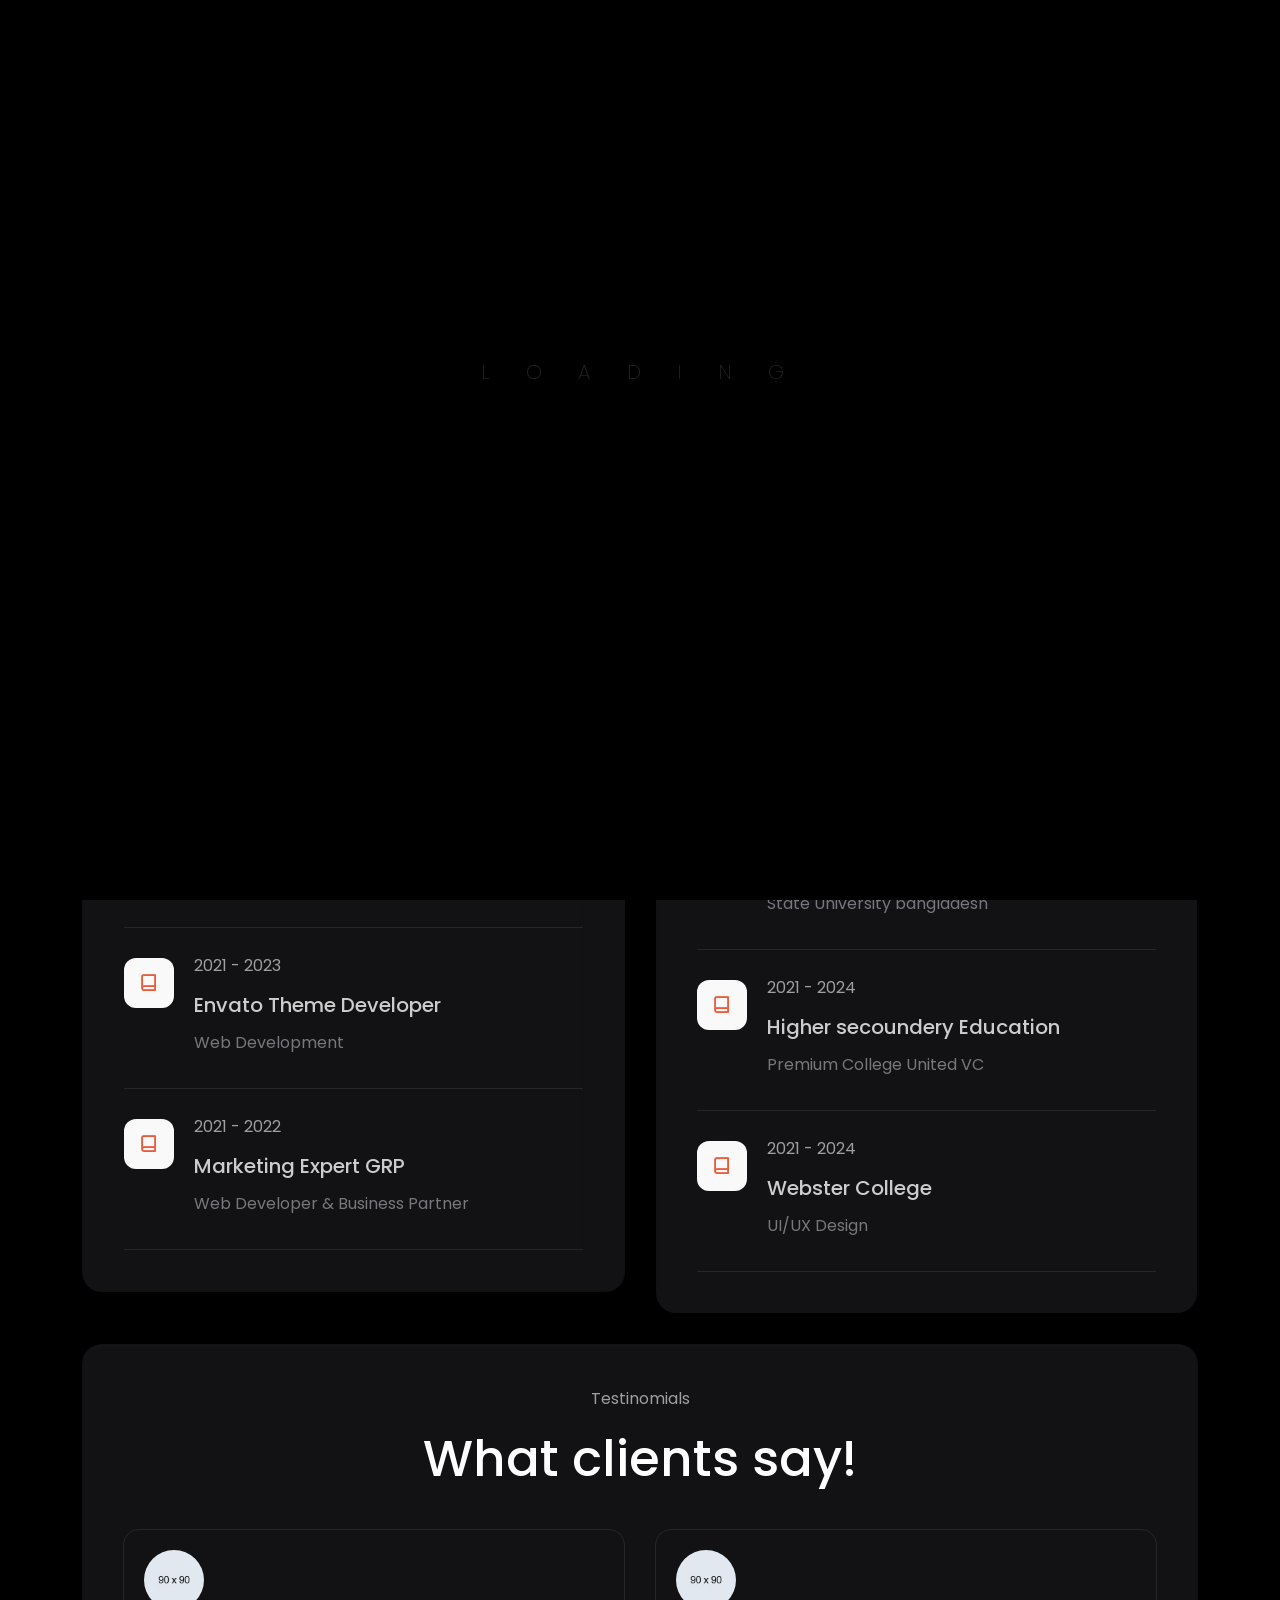
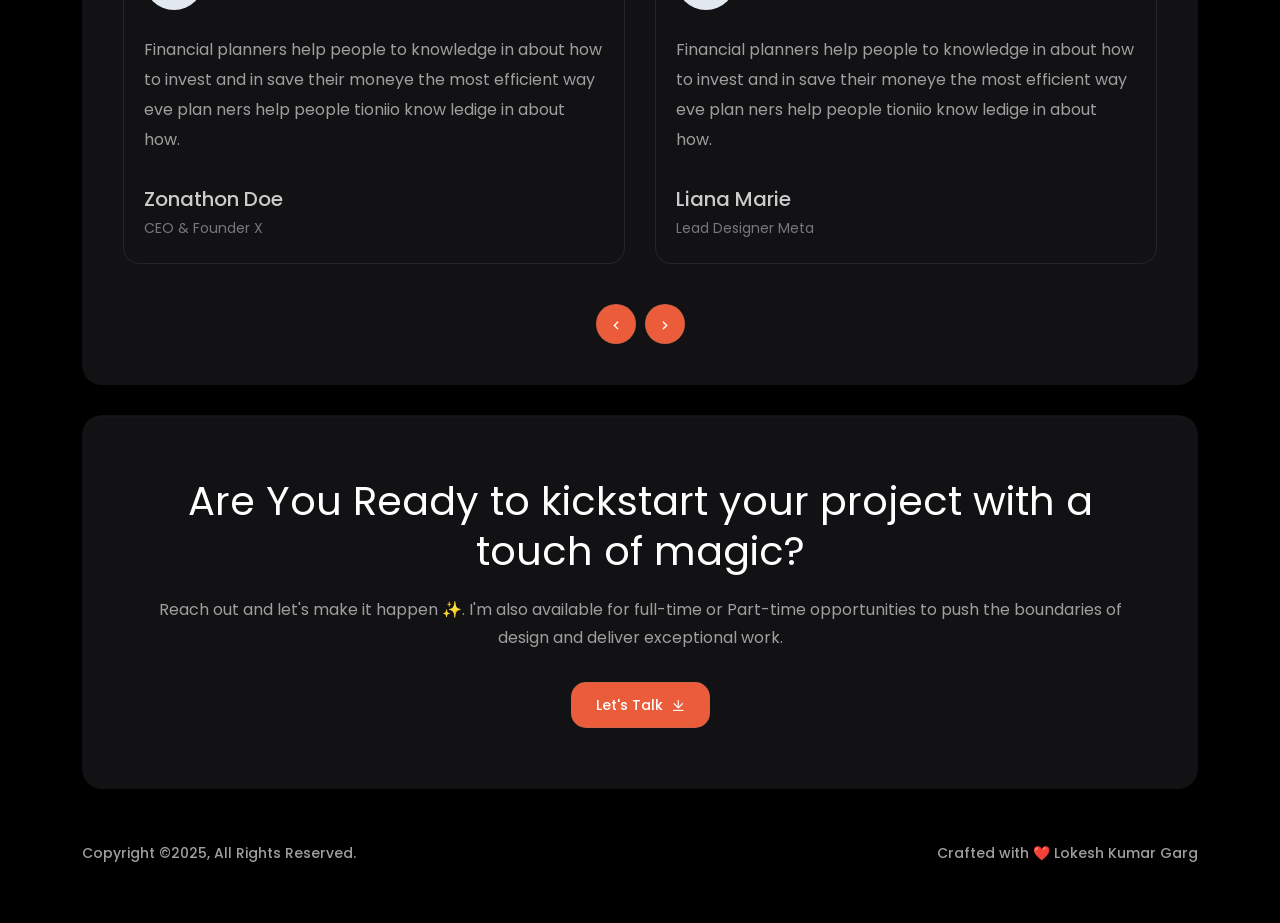
==== commit e1766edb: "update" ====
--- a/about.html
+++ b/about.html
@@ -363,7 +363,7 @@
                     <div class="col-lg-6">
                         <div class="copyright-text">
                             <p>
-                                Copyright @2023, <a href="index.html">Bentos</a> All
+                                Copyright ©2025, <a href="index.html"></a> All
                                 Rights Reserved.
                             </p>
                         </div>
@@ -371,7 +371,7 @@
                     <div class="col-lg-6">
                         <div class="copyright-text extra-copyright">
                             <p>
-                                Crafted with ❤️ Tanvir Hossain
+                                Crafted with ❤️ Lokesh Kumar Garg
                             </p>
                         </div>
                     </div>
